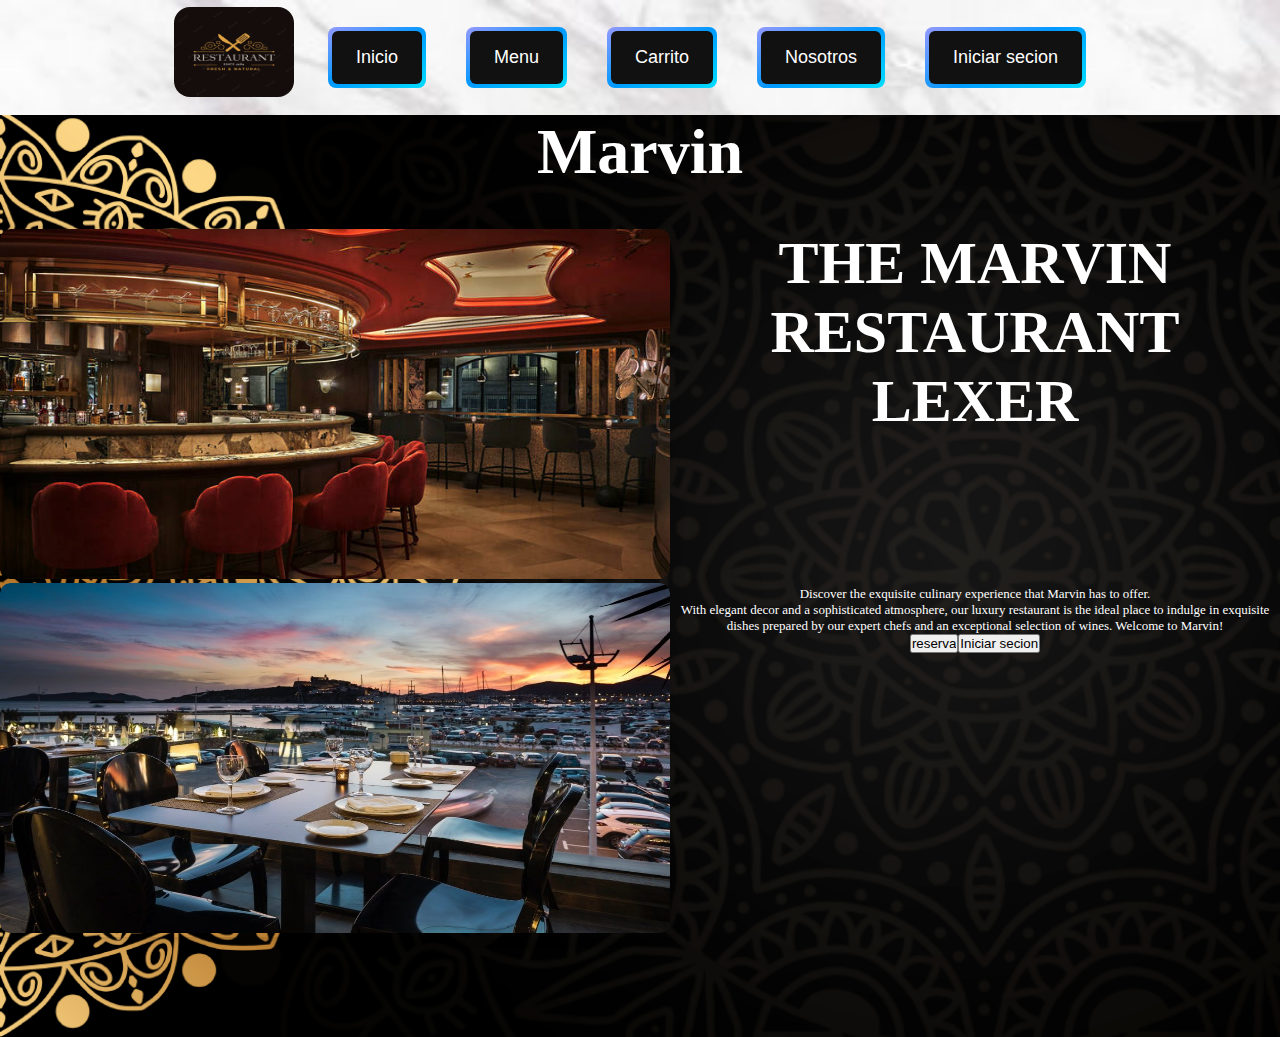
==== index.html @ d186274b "index falta los botones" ====
<!DOCTYPE html>
<html lang="en">
<head>
    <meta charset="UTF-8">
    <meta http-equiv="X-UA-Compatible" content="IE=edge">
    <meta name="viewport" content="width=device-width, initial-scale=1.0">
    <title>Inicio</title>
    <link href="https://cdn.jsdelivr.net/npm/bootstrap@5.3.0-alpha3/dist/css/bootstrap.min.css" rel="stylesheet" integrity="sha384-KK94CHFLLe+nY2dmCWGMq91rCGa5gtU4mk92HdvYe+M/SXH301p5ILy+dN9+nJOZ" crossorigin="anonymous">
<script src="https://cdn.jsdelivr.net/npm/bootstrap@5.3.0-alpha3/dist/js/bootstrap.bundle.min.js" integrity="sha384-ENjdO4Dr2bkBIFxQpeoTz1HIcje39Wm4jDKdf19U8gI4ddQ3GYNS7NTKfAdVQSZe" crossorigin="anonymous"></script>
    <link rel="stylesheet" href="css/style.css">
</head>
<body>
    <header>
        <nav class="header">
            <img class="logoo"  src="./img/logop.avif" alt="Logo">
            <ul>
                <li><a href=""><button><span>Inicio</span></button></a></li>
                <li><a href=""><button><span>Menu</span></button></a></li>
                <li><a href=""><button><span>Carrito</span></button></a></li>
                <li><a href=""><button><span>Nosotros</span></button></a></li>
                <li><a href=""><button><span>Iniciar secion</span></button></a></li>
            </ul>
        </nav>
    </header>
    <main>
        <div><h1>Marvin</h1></div>
        <div class="contenido_principal1">
                <div class="conte1">
                    <figure>
                        <img class="fotos" src="./img/por_dentro.jpg" alt="">
                        <!-- <img class="fotos" src="./img/porfuera.jpeg" alt=""> -->
                        <div class="capa">
                            <h3>Por Dentro</h3>
                            <p>El restaurante cuenta con un amplio comedor dentro, con la mejor de las comodidades para su gustos.</p>
                        </div>
                    </figure>
                    <figure>
                        <img class="fotos" src="./img/porfuera.jpeg" alt="">
                        <!-- <img class="fotos" src="./img/porfuera.jpeg" alt=""> -->
                        <div class="capa">
                            <h3>Por Fuera</h3>
                            <p>El restaurante esta capacitado con rapida y de las mejores atenciones, tambien la parde de afuera cuenta con hermosas visatas al mar.</p>
                        </div>
                    </figure>
                </div>
            <div class="conte_titulo">
                <div class="titu2"><h2>THE MARVIN RESTAURANT LEXER</h2></div>
                <div>
                    <p>
                        Discover the exquisite culinary experience that Marvin has to offer. 
                    </p> 
                    <p>
                        With elegant decor and a sophisticated atmosphere, our luxury restaurant is the ideal place to indulge in exquisite dishes prepared by our expert chefs and an exceptional selection of wines. 
                        Welcome to Marvin! 
                    </p>
                </div>
                <div class="reserva">
                    <div>
                        <input type="button" value="reserva">
                    </div>
                    <div>
                        <input type="button" value="Iniciar secion">
                    </div>
                </div>
            </div>
        </div>
    </main>
</body>
</html>
---- css/style.css ----
@charset "UTF-8";
* {
  padding: 0;
  margin: 0;
  box-sizing: border-box;
}

body {
  background-color: #b99d9d;
  color: #ffffff;
  background-image: url(../img/marmolDEF.jpg);
  background-repeat: no-repeat;
  background-size: cover;
}

h1 {
  font-size: 4rem;
}

main {
  background-image: url(../img/—Pngtree—black\ gold\ mandala\ print\ background_1322528.png);
  background-size: cover;
}

.header {
  display: flex;
  flex-wrap: wrap;
  justify-content: center;
}
.header .logoo {
  margin: 7px;
  width: 120px;
  height: 90px;
  border-radius: 16px;
}

ul {
  margin: 7px;
  display: flex;
  flex-wrap: wrap;
  justify-content: space-around;
  align-items: center;
  list-style-type: none;
}
ul li {
  padding: 20px;
}
ul li a {
  text-decoration: none;
  color: #fff;
}
ul li a:hover {
  color: rgb(5, 13, 244);
}

button {
  border: 0;
  background-image: linear-gradient(150deg, #9599ff, #09f, #00DDFF);
  border-radius: 8px;
  color: #fff;
  display: flex;
  font-size: 18px;
  padding: 4px;
  cursor: pointer;
  transition: 0.3s;
}
button span {
  background-color: #111;
  padding: 16px 24px;
  border-radius: 6px;
  transition: 0.3s;
}
button span:hover {
  background: none;
}
button:active {
  transform: scale(0.9);
}

h1 {
  text-align: center;
}

.contenido_principal1 {
  display: flex;
  justify-content: center;
  justify-content: space-around;
}
.contenido_principal1 .conte1 {
  display: flex;
  flex-direction: column;
  margin-top: 40px;
  align-items: center;
  box-shadow: 0px 1px 10px rgba(0, 0, 0, 0.2);
  transition: all 400ms ease;
  margin-bottom: 100px;
}
.contenido_principal1 .conte1 figure {
  position: relative;
  overflow: hidden;
  cursor: pointer;
  border-radius: 10px;
}
.contenido_principal1 .conte1 figure img {
  transition: all 500ms ease-out;
}
.contenido_principal1 .conte1 figure .capa {
  position: absolute;
  top: 0;
  width: 100%;
  height: 100%;
  background-color: rgba(14, 21, 22, 0.5);
  transition: all 500ms ease-out;
  opacity: 0;
  visibility: hidden;
  text-align: center;
}
.contenido_principal1 .conte1 figure .capa h3 {
  color: #fff;
  transition: all 500ms ease-out;
  margin-bottom: 120px;
  margin-top: 30px;
}
.contenido_principal1 .conte1 figure .capa p {
  color: #fff;
  font-size: 15px;
  line-height: 1.5;
  max-width: 220px;
  margin: auto;
}
.contenido_principal1 .conte1 figure:hover > .capa {
  opacity: 1;
  visibility: visible;
}
.contenido_principal1 .conte1 figure:hover > .capa h3 {
  margin-top: 70px;
  margin-bottom: 15px;
}
.contenido_principal1 .conte1 .fotos {
  width: 670px;
  height: 350px;
  border-radius: 10px;
}
.contenido_principal1 .conte_titulo {
  margin-top: 40px;
  text-align: center;
  font-size: 13px;
}
.contenido_principal1 .conte_titulo .titu2 {
  font-size: 2.5rem;
  margin-bottom: 150px;
}
.contenido_principal1 .reserva {
  display: flex;
  justify-content: center;
}

@media screen and (max-width: 750px) {
  ul {
    display: flex;
    flex-wrap: wrap;
  }
  ul li {
    padding: 5px;
  }
  button {
    border-radius: 4px;
    font-size: 6px;
    padding: 2px;
  }
  button span {
    padding: 5px 10px;
    border-radius: 3px;
  }
  .header {
    font-size: 75%;
  }
  .header .logoo {
    width: 50px;
    height: 30px;
  }
  h1 {
    font-size: 2rem;
  }
  .contenido_principal1 {
    display: flex;
    flex-direction: column;
  }
  .contenido_principal1 .conte1 {
    margin-bottom: 10px;
  }
  .contenido_principal1 .conte1 .fotos {
    width: 325px;
    height: 200px;
  }
  .contenido_principal1 .conte_titulo {
    display: flex;
    flex-direction: column;
    font-size: 70%;
    justify-content: none;
  }
  .contenido_principal1 .conte_titulo .titu2 {
    margin-top: 50px;
    text-align: center;
    font-size: 0.7rem;
    margin-bottom: 20px;
  }
  main {
    background-image: url(../img/pared_vuelta.png);
    background-size: cover;
  }
}/*# sourceMappingURL=style.css.map */
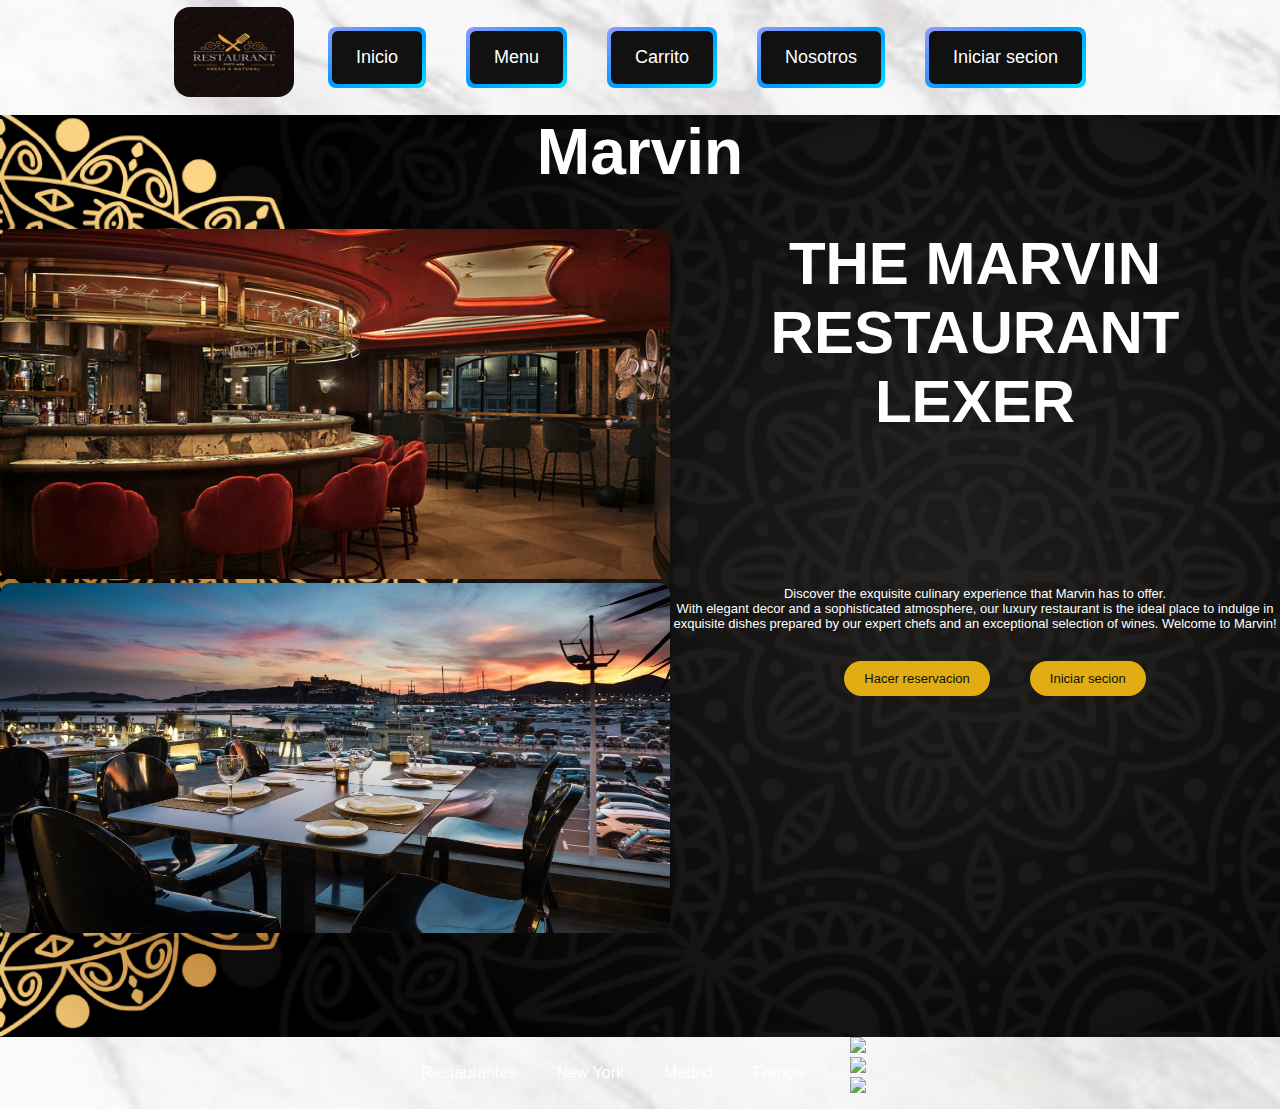
==== commit 178da2fc: "creando el footer" ====
--- a/index.html
+++ b/index.html
@@ -30,7 +30,7 @@
                         <img class="fotos" src="./img/por_dentro.jpg" alt="">
                         <!-- <img class="fotos" src="./img/porfuera.jpeg" alt=""> -->
                         <div class="capa">
-                            <h3>Por Dentro</h3>
+                            <h2 class="h2">Por Dentro</h2>
                             <p>El restaurante cuenta con un amplio comedor dentro, con la mejor de las comodidades para su gustos.</p>
                         </div>
                     </figure>
@@ -38,7 +38,7 @@
                         <img class="fotos" src="./img/porfuera.jpeg" alt="">
                         <!-- <img class="fotos" src="./img/porfuera.jpeg" alt=""> -->
                         <div class="capa">
-                            <h3>Por Fuera</h3>
+                            <h2 class="h2">Por Fuera</h2>
                             <p>El restaurante esta capacitado con rapida y de las mejores atenciones, tambien la parde de afuera cuenta con hermosas visatas al mar.</p>
                         </div>
                     </figure>
@@ -54,16 +54,35 @@
                         Welcome to Marvin! 
                     </p>
                 </div>
-                <div class="reserva">
+                <div class="boton-1">
                     <div>
-                        <input type="button" value="reserva">
+                        <a href="" class="carac-bt">Hacer reservacion</a>
                     </div>
                     <div>
-                        <input type="button" value="Iniciar secion">
+                        <a href="" class="carac-bt">Iniciar secion</a>
                     </div>
                 </div>
             </div>
         </div>
     </main>
+    <footer>
+        <div>
+            <nav>
+                <ul>
+                    <li>Restaurantes</li>
+                    <li>New York</li>
+                    <li>Madrid</li>
+                    <li>France</li>
+                </ul>
+            </nav>
+            
+        </div>
+        <div>
+            <div class="icono1"><img src="https://img.icons8.com/ios-filled/50/null/gmail.png"/></div>
+            <div class="icono2"><img src="https://img.icons8.com/material/48/null/facebook--v1.png"/></div>
+            <div class="icono3"><img src="https://img.icons8.com/material/50/null/instagram-new--v1.png"/></div>
+        </div>
+        
+    </footer>
 </body>
 </html>--- a/css/style.css
+++ b/css/style.css
@@ -1,8 +1,8 @@
-@charset "UTF-8";
 * {
   padding: 0;
   margin: 0;
   box-sizing: border-box;
+  font-family: Arial, Helvetica, sans-serif;
 }
 
 body {
@@ -18,7 +18,7 @@
 }
 
 main {
-  background-image: url(../img/—Pngtree—black\ gold\ mandala\ print\ background_1322528.png);
+  background-image: url(../img/hori.png);
   background-size: cover;
 }
 
@@ -115,7 +115,7 @@
   visibility: hidden;
   text-align: center;
 }
-.contenido_principal1 .conte1 figure .capa h3 {
+.contenido_principal1 .conte1 figure .capa .h2 {
   color: #fff;
   transition: all 500ms ease-out;
   margin-bottom: 120px;
@@ -153,6 +153,55 @@
 .contenido_principal1 .reserva {
   display: flex;
   justify-content: center;
+}
+
+.boton-1 {
+  display: flex;
+  margin-top: 40px;
+  justify-content: center;
+}
+.boton-1 .carac-bt {
+  margin-left: 40px;
+  text-decoration: none;
+  background-color: #e1ad12;
+  color: rgb(15, 15, 15);
+  padding: 10px 20px;
+  border-radius: 20px;
+  transition: all 0.3s ease;
+}
+.boton-1 .carac-bt:hover {
+  background-color: #ffc000;
+  color: black;
+  box-shadow: 0 0 5px #ffc000, 0 0 5px #ffc000, 0 0 5px #ffc000, 0 0 5px #ffc000;
+}
+
+footer {
+  display: flex;
+  justify-content: center;
+}
+footer .icono1 {
+  margin-left: 20px;
+  margin-right: 20px;
+}
+footer .icono1:hover {
+  padding-left: 1rem;
+  padding-right: 1rem;
+}
+footer .icono2 {
+  margin-left: 20px;
+  margin-right: 20px;
+}
+footer .icono2:hover {
+  padding-left: 1rem;
+  padding-right: 1rem;
+}
+footer .icono3 {
+  margin-left: 20px;
+  margin-right: 20px;
+}
+footer .icono3:hover {
+  padding-left: 1rem;
+  padding-right: 1rem;
 }
 
 @media screen and (max-width: 750px) {
@@ -198,9 +247,10 @@
     flex-direction: column;
     font-size: 70%;
     justify-content: none;
+    background: linear-gradient(rgba(0, 0, 0, 0.24), rgba(0, 0, 0, 0.63));
   }
   .contenido_principal1 .conte_titulo .titu2 {
-    margin-top: 50px;
+    margin-top: 20px;
     text-align: center;
     font-size: 0.7rem;
     margin-bottom: 20px;
@@ -209,4 +259,13 @@
     background-image: url(../img/pared_vuelta.png);
     background-size: cover;
   }
+  .boton-1 {
+    align-items: center;
+    margin-top: 15px;
+    margin-bottom: 10px;
+    justify-content: space-around;
+  }
+  .boton-1 .carac-bt {
+    margin-left: 0px;
+  }
 }/*# sourceMappingURL=style.css.map */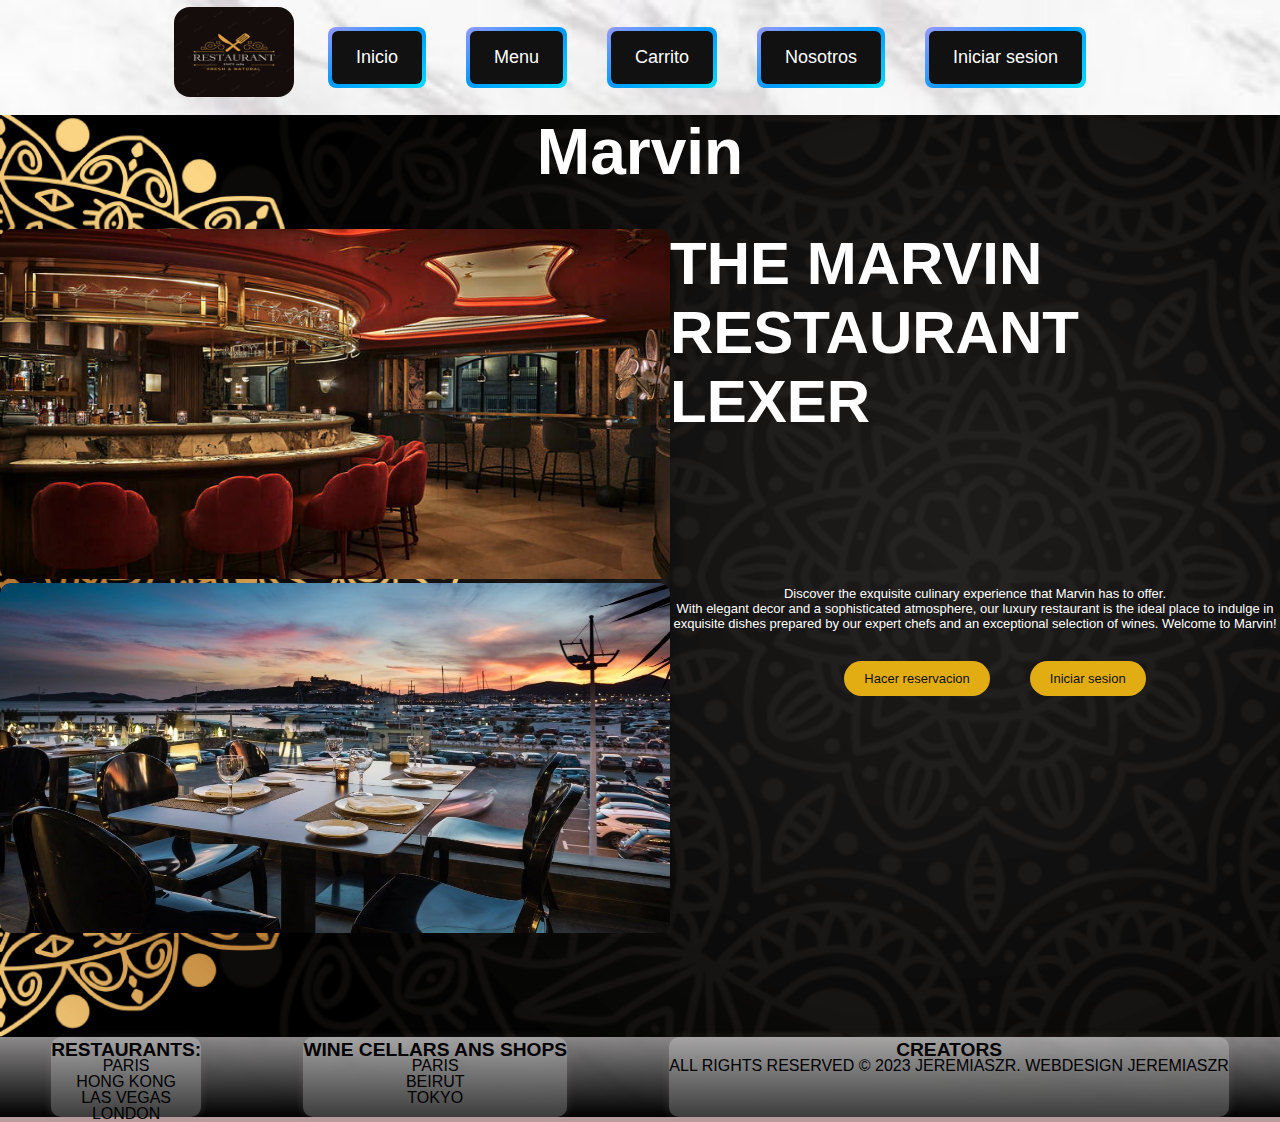
==== commit 226c2001: "creo el menu" ====
--- a/index.html
+++ b/index.html
@@ -14,11 +14,11 @@
         <nav class="header">
             <img class="logoo"  src="./img/logop.avif" alt="Logo">
             <ul>
-                <li><a href=""><button><span>Inicio</span></button></a></li>
-                <li><a href=""><button><span>Menu</span></button></a></li>
+                <li><a href="#"><button><span>Inicio</span></button></a></li>
+                <li><a href="pages/menu.html"><button><span>Menu</span></button></a></li>
                 <li><a href=""><button><span>Carrito</span></button></a></li>
                 <li><a href=""><button><span>Nosotros</span></button></a></li>
-                <li><a href=""><button><span>Iniciar secion</span></button></a></li>
+                <li><a href=""><button><span>Iniciar sesion</span></button></a></li>
             </ul>
         </nav>
     </header>
@@ -59,7 +59,7 @@
                         <a href="" class="carac-bt">Hacer reservacion</a>
                     </div>
                     <div>
-                        <a href="" class="carac-bt">Iniciar secion</a>
+                        <a href="" class="carac-bt">Iniciar sesion</a>
                     </div>
                 </div>
             </div>
@@ -67,22 +67,24 @@
     </main>
     <footer>
         <div>
-            <nav>
-                <ul>
-                    <li>Restaurantes</li>
-                    <li>New York</li>
-                    <li>Madrid</li>
-                    <li>France</li>
-                </ul>
-            </nav>
+            <p class="RESTAURANTS"><strong>RESTAURANTS:</strong> </p>
+            <p>PARIS</p>
+            <P>HONG KONG</P>
+            <P>LAS VEGAS</P>
+            <P>LONDON</P>
+        </div>
+        <div>
+                <p class="RESTAURANTS"><strong>WINE CELLARS ANS SHOPS</strong> </p>
+                <p>PARIS</p>
+                <P>BEIRUT</P>
+                <P>TOKYO</P>
+
             
         </div>
         <div>
-            <div class="icono1"><img src="https://img.icons8.com/ios-filled/50/null/gmail.png"/></div>
-            <div class="icono2"><img src="https://img.icons8.com/material/48/null/facebook--v1.png"/></div>
-            <div class="icono3"><img src="https://img.icons8.com/material/50/null/instagram-new--v1.png"/></div>
+            <p class="RESTAURANTS"><strong> CREATORS</strong></p>
+            <p>ALL RIGHTS RESERVED © 2023 JEREMIASZR. WEBDESIGN JEREMIASZR</p>
         </div>
-        
     </footer>
 </body>
 </html>--- a/css/style.css
+++ b/css/style.css
@@ -143,8 +143,10 @@
 }
 .contenido_principal1 .conte_titulo {
   margin-top: 40px;
-  text-align: center;
   font-size: 13px;
+}
+.contenido_principal1 .conte_titulo div p {
+  text-align: center;
 }
 .contenido_principal1 .conte_titulo .titu2 {
   font-size: 2.5rem;
@@ -177,31 +179,27 @@
 
 footer {
   display: flex;
-  justify-content: center;
-}
-footer .icono1 {
-  margin-left: 20px;
-  margin-right: 20px;
-}
-footer .icono1:hover {
-  padding-left: 1rem;
-  padding-right: 1rem;
-}
-footer .icono2 {
-  margin-left: 20px;
-  margin-right: 20px;
-}
-footer .icono2:hover {
-  padding-left: 1rem;
-  padding-right: 1rem;
-}
-footer .icono3 {
-  margin-left: 20px;
-  margin-right: 20px;
-}
-footer .icono3:hover {
-  padding-left: 1rem;
-  padding-right: 1rem;
+  justify-content: space-around;
+  background: linear-gradient(rgba(65, 62, 62, 0.596), black);
+}
+footer div {
+  color: black;
+  background: rgba(255, 255, 255, 0.2392156863);
+  border-radius: 10px;
+  box-shadow: 0px 1px 10px rgba(155, 143, 143, 0.2);
+  transition: all 400ms ease;
+}
+footer div p {
+  margin-top: 10px;
+  text-align: center;
+  line-height: 6px;
+}
+footer div .RESTAURANTS {
+  font-size: 1.2rem;
+}
+footer div:hover {
+  box-shadow: 5px 5px 20px rgba(247, 239, 239, 0.6);
+  transform: translatey(-5%);
 }
 
 @media screen and (max-width: 750px) {
@@ -268,4 +266,11 @@
   .boton-1 .carac-bt {
     margin-left: 0px;
   }
+  /*Footer*/
+  footer div P {
+    font-size: 10px;
+  }
+  footer div .RESTAURANTS {
+    font-size: 0.7rem;
+  }
 }/*# sourceMappingURL=style.css.map */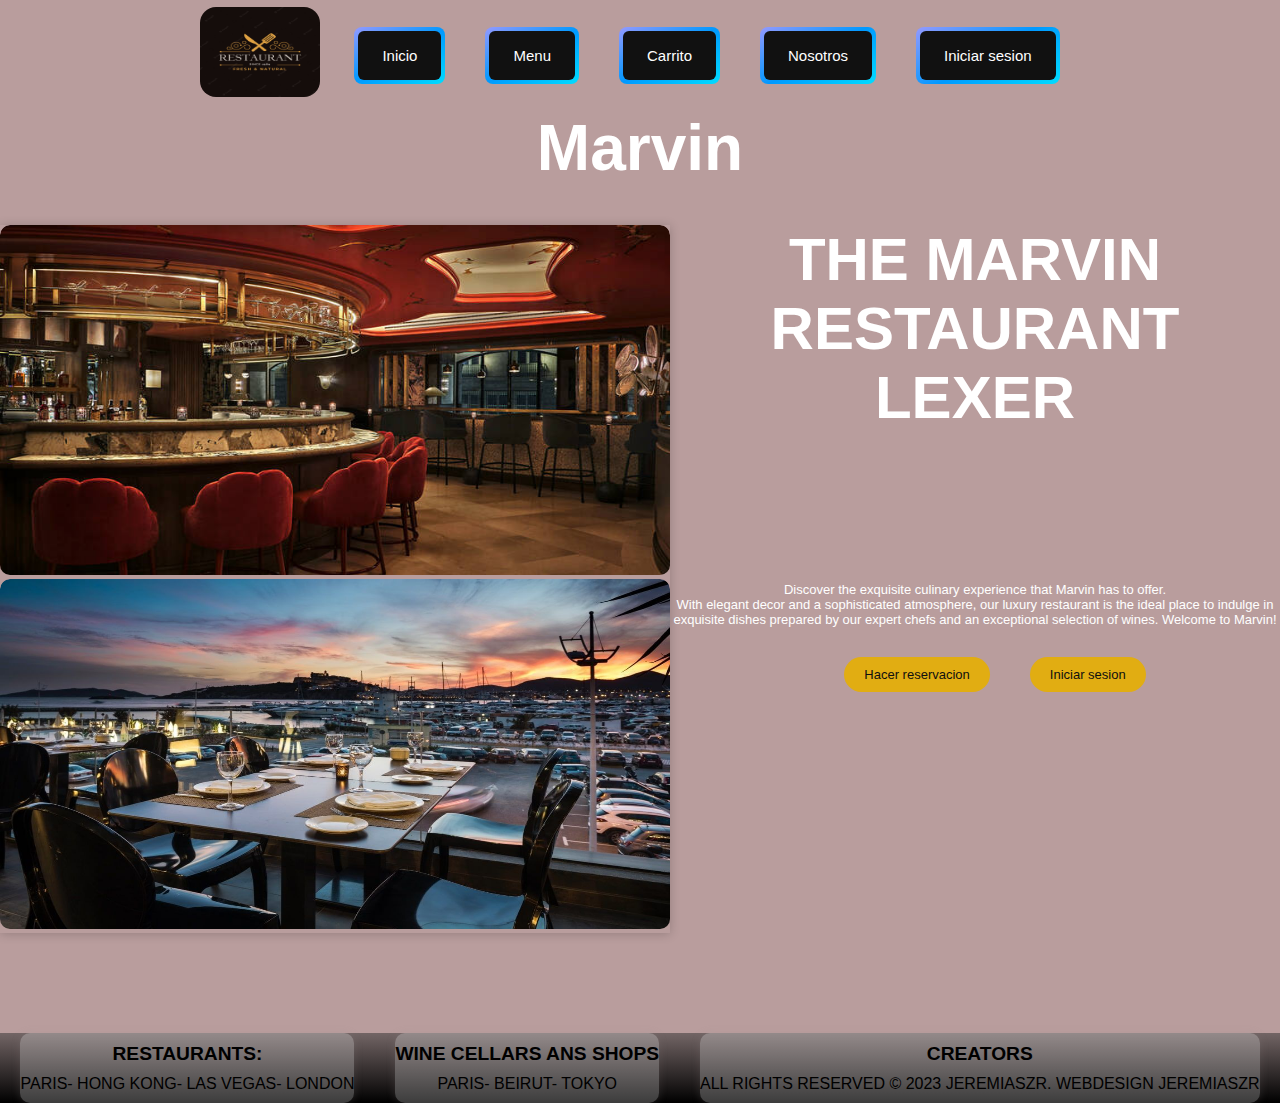
==== commit 0f4c4a82: "creo sub menu de los menus" ====
--- a/index.html
+++ b/index.html
@@ -14,15 +14,15 @@
         <nav class="header">
             <img class="logoo"  src="./img/logop.avif" alt="Logo">
             <ul>
-                <li><a href="#"><button><span>Inicio</span></button></a></li>
-                <li><a href="pages/menu.html"><button><span>Menu</span></button></a></li>
-                <li><a href=""><button><span>Carrito</span></button></a></li>
-                <li><a href=""><button><span>Nosotros</span></button></a></li>
-                <li><a href=""><button><span>Iniciar sesion</span></button></a></li>
+                <li><a href="#"><button class="button"><span>Inicio</span></button></a></li>
+                <li><a href="pages/menu.html"><button class="button"><span>Menu</span></button></a></li>
+                <li><a href=""><button class="button"><span>Carrito</span></button></a></li>
+                <li><a href=""><button class="button"><span>Nosotros</span></button></a></li>
+                <li><a href=""><button class="button"><span>Iniciar sesion</span></button></a></li>
             </ul>
         </nav>
     </header>
-    <main>
+    <main class="main">
         <div><h1>Marvin</h1></div>
         <div class="contenido_principal1">
                 <div class="conte1">
@@ -68,16 +68,16 @@
     <footer>
         <div>
             <p class="RESTAURANTS"><strong>RESTAURANTS:</strong> </p>
-            <p>PARIS</p>
-            <P>HONG KONG</P>
-            <P>LAS VEGAS</P>
-            <P>LONDON</P>
+            <p>PARIS- HONG KONG- LAS VEGAS- LONDON</p>
+            <P></P>
+            <P></P>
+            <P></P>
         </div>
         <div>
                 <p class="RESTAURANTS"><strong>WINE CELLARS ANS SHOPS</strong> </p>
-                <p>PARIS</p>
-                <P>BEIRUT</P>
-                <P>TOKYO</P>
+                <p>PARIS- BEIRUT- TOKYO</p>
+                <P></P>
+                <P></P>
 
             
         </div>
--- a/css/style.css
+++ b/css/style.css
@@ -8,18 +8,13 @@
 body {
   background-color: #b99d9d;
   color: #ffffff;
-  background-image: url(../img/marmolDEF.jpg);
+  background-image: url(../img/pexels-valeria-boltneva-1484516\ \(1\).jpg);
   background-repeat: no-repeat;
   background-size: cover;
 }
 
 h1 {
   font-size: 4rem;
-}
-
-main {
-  background-image: url(../img/hori.png);
-  background-size: cover;
 }
 
 .header {
@@ -33,6 +28,48 @@
   height: 90px;
   border-radius: 16px;
 }
+.header ul {
+  margin: 7px;
+  display: flex;
+  flex-wrap: wrap;
+  justify-content: space-around;
+  align-items: center;
+  list-style-type: none;
+}
+.header ul li {
+  padding: 20px;
+}
+.header ul li a {
+  text-decoration: none;
+  color: #fff;
+}
+.header ul li a:hover {
+  color: rgb(5, 13, 244);
+}
+.header button {
+  border: 0;
+  background-image: linear-gradient(150deg, #9599ff, #09f, #00DDFF);
+  border-radius: 8px;
+  color: #fff;
+  display: flex;
+  font-size: 18px;
+  padding: 4px;
+  cursor: pointer;
+  transition: 0.3s;
+}
+.header button span {
+  font-size: 15px;
+  background-color: #111;
+  padding: 16px 24px;
+  border-radius: 6px;
+  transition: 0.3s;
+}
+.header button span:hover {
+  background: none;
+}
+.header button:active {
+  transform: scale(0.9);
+}
 
 ul {
   margin: 7px;
@@ -65,6 +102,7 @@
   transition: 0.3s;
 }
 button span {
+  font-size: 15px;
   background-color: #111;
   padding: 16px 24px;
   border-radius: 6px;
@@ -151,10 +189,79 @@
 .contenido_principal1 .conte_titulo .titu2 {
   font-size: 2.5rem;
   margin-bottom: 150px;
+  text-align: center;
 }
 .contenido_principal1 .reserva {
   display: flex;
   justify-content: center;
+}
+
+.margin {
+  margin-top: 40px;
+}
+.margin .modoft {
+  display: flex;
+  align-items: center;
+}
+.margin .modoft img {
+  border-radius: 14px;
+}
+.margin .titulos {
+  color: #fff;
+}
+.margin .modo {
+  margin: 10px;
+  display: flex;
+  justify-content: space-around;
+  background-color: #fff;
+  border-radius: 6px;
+  cursor: default;
+}
+.margin .modo .menumodo {
+  line-height: 20px;
+}
+.margin .bajo {
+  margin-bottom: 50px;
+}
+
+.titulos {
+  color: rgb(255, 255, 255);
+}
+.titulos:hover {
+  transform: skew(5deg, 5deg);
+}
+
+.modoft1 {
+  margin-top: 0;
+}
+
+.modo {
+  margin: 30px;
+  display: flex;
+  justify-content: space-around;
+  background-color: #fff;
+  border-radius: 6px;
+  cursor: default;
+  color: black;
+}
+.modo .menumodo {
+  line-height: 20px;
+}
+.modo .menumodo .elemento {
+  transition: all 400ms ease;
+}
+.modo .menumodo .elemento:hover {
+  transform: translatey(5%);
+  background-color: rgba(80, 99, 185, 0.7450980392);
+  border: 8px;
+}
+
+.flex {
+  display: flex;
+  justify-content: space-around;
+}
+.flex .flex2 {
+  display: flex;
 }
 
 .boton-1 {
@@ -180,7 +287,7 @@
 footer {
   display: flex;
   justify-content: space-around;
-  background: linear-gradient(rgba(65, 62, 62, 0.596), black);
+  background: linear-gradient(rgba(65, 62, 62, 0.589), black);
 }
 footer div {
   color: black;
@@ -192,7 +299,6 @@
 footer div p {
   margin-top: 10px;
   text-align: center;
-  line-height: 6px;
 }
 footer div .RESTAURANTS {
   font-size: 1.2rem;
@@ -203,6 +309,16 @@
 }
 
 @media screen and (max-width: 750px) {
+  body {
+    width: 100%;
+  }
+  .main {
+    background-image: url(../img/pared_vuelta.png);
+    background-size: cover;
+  }
+  .main2 {
+    background-image: url(../img/pared.webp);
+  }
   ul {
     display: flex;
     flex-wrap: wrap;
@@ -253,10 +369,6 @@
     font-size: 0.7rem;
     margin-bottom: 20px;
   }
-  main {
-    background-image: url(../img/pared_vuelta.png);
-    background-size: cover;
-  }
   .boton-1 {
     align-items: center;
     margin-top: 15px;
@@ -269,8 +381,16 @@
   /*Footer*/
   footer div P {
     font-size: 10px;
+    line-height: 10px;
   }
   footer div .RESTAURANTS {
     font-size: 0.7rem;
   }
+  /*MENU*/
+  h2 {
+    text-align: center;
+  }
+  .modoft img {
+    padding-left: 60px;
+  }
 }/*# sourceMappingURL=style.css.map */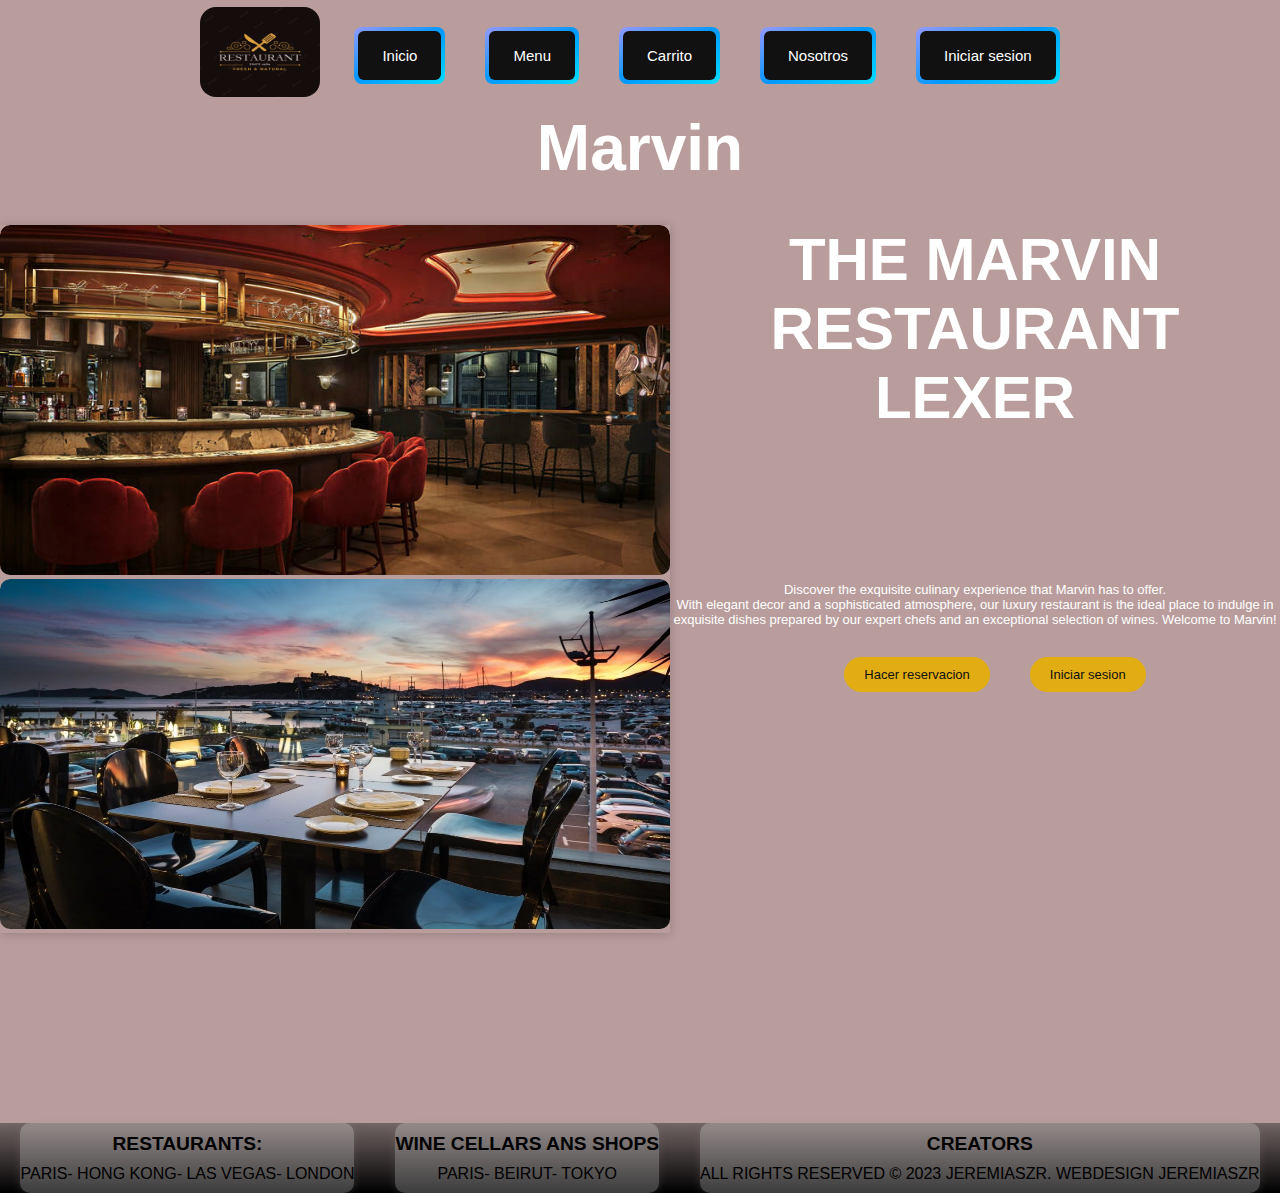
==== commit 98cb0c60: "nosotros" ====
--- a/index.html
+++ b/index.html
@@ -16,9 +16,9 @@
             <ul>
                 <li><a href="#"><button class="button"><span>Inicio</span></button></a></li>
                 <li><a href="pages/menu.html"><button class="button"><span>Menu</span></button></a></li>
-                <li><a href=""><button class="button"><span>Carrito</span></button></a></li>
-                <li><a href=""><button class="button"><span>Nosotros</span></button></a></li>
-                <li><a href=""><button class="button"><span>Iniciar sesion</span></button></a></li>
+                <li><a href="pages/carrito.html"><button class="button"><span>Carrito</span></button></a></li>
+                <li><a href="pages/nosotros.html"><button class="button"><span>Nosotros</span></button></a></li>
+                <li><a href="pages/iniciar_sesion.html"><button class="button"><span>Iniciar sesion</span></button></a></li>
             </ul>
         </nav>
     </header>
--- a/css/style.css
+++ b/css/style.css
@@ -7,6 +7,8 @@
 
 body {
   background-color: #b99d9d;
+  position: relative;
+  padding-bottom: 10rem;
   color: #ffffff;
   background-image: url(../img/pexels-valeria-boltneva-1484516\ \(1\).jpg);
   background-repeat: no-repeat;
@@ -264,6 +266,45 @@
   display: flex;
 }
 
+.nosotros {
+  width: 100%;
+  display: flex;
+  align-items: center;
+  justify-content: center;
+  font-family: sans-serif;
+}
+.nosotros .tarjetas {
+  display: flex;
+  max-width: 1100px;
+}
+.nosotros .tarjetas .card {
+  margin: 20px;
+  border-radius: 6px;
+  overflow: hidden;
+  background: #fff;
+  box-shadow: 0px 1px 10px rgba(0, 0, 0, 0.2);
+  transition: all 400ms ease;
+}
+.nosotros .tarjetas .card:hover {
+  box-shadow: 5px 5px 20px rgba(0, 0, 0, 0.6);
+  transform: translatey(-5%);
+}
+.nosotros .tarjetas .card .contenido1 {
+  display: flex;
+  flex-wrap: wrap;
+  padding: 15px;
+  text-align: center;
+}
+.nosotros .tarjetas .card .contenido1 p {
+  line-height: 2;
+  text-align: center;
+}
+
+h3 {
+  text-align: center;
+  margin-bottom: 15px;
+}
+
 .boton-1 {
   display: flex;
   margin-top: 40px;
@@ -286,6 +327,9 @@
 
 footer {
   display: flex;
+  position: absolute;
+  bottom: 0;
+  width: 100%;
   justify-content: space-around;
   background: linear-gradient(rgba(65, 62, 62, 0.589), black);
 }
@@ -317,7 +361,7 @@
     background-size: cover;
   }
   .main2 {
-    background-image: url(../img/pared.webp);
+    background-image: url(../img/media.jpg);
   }
   ul {
     display: flex;
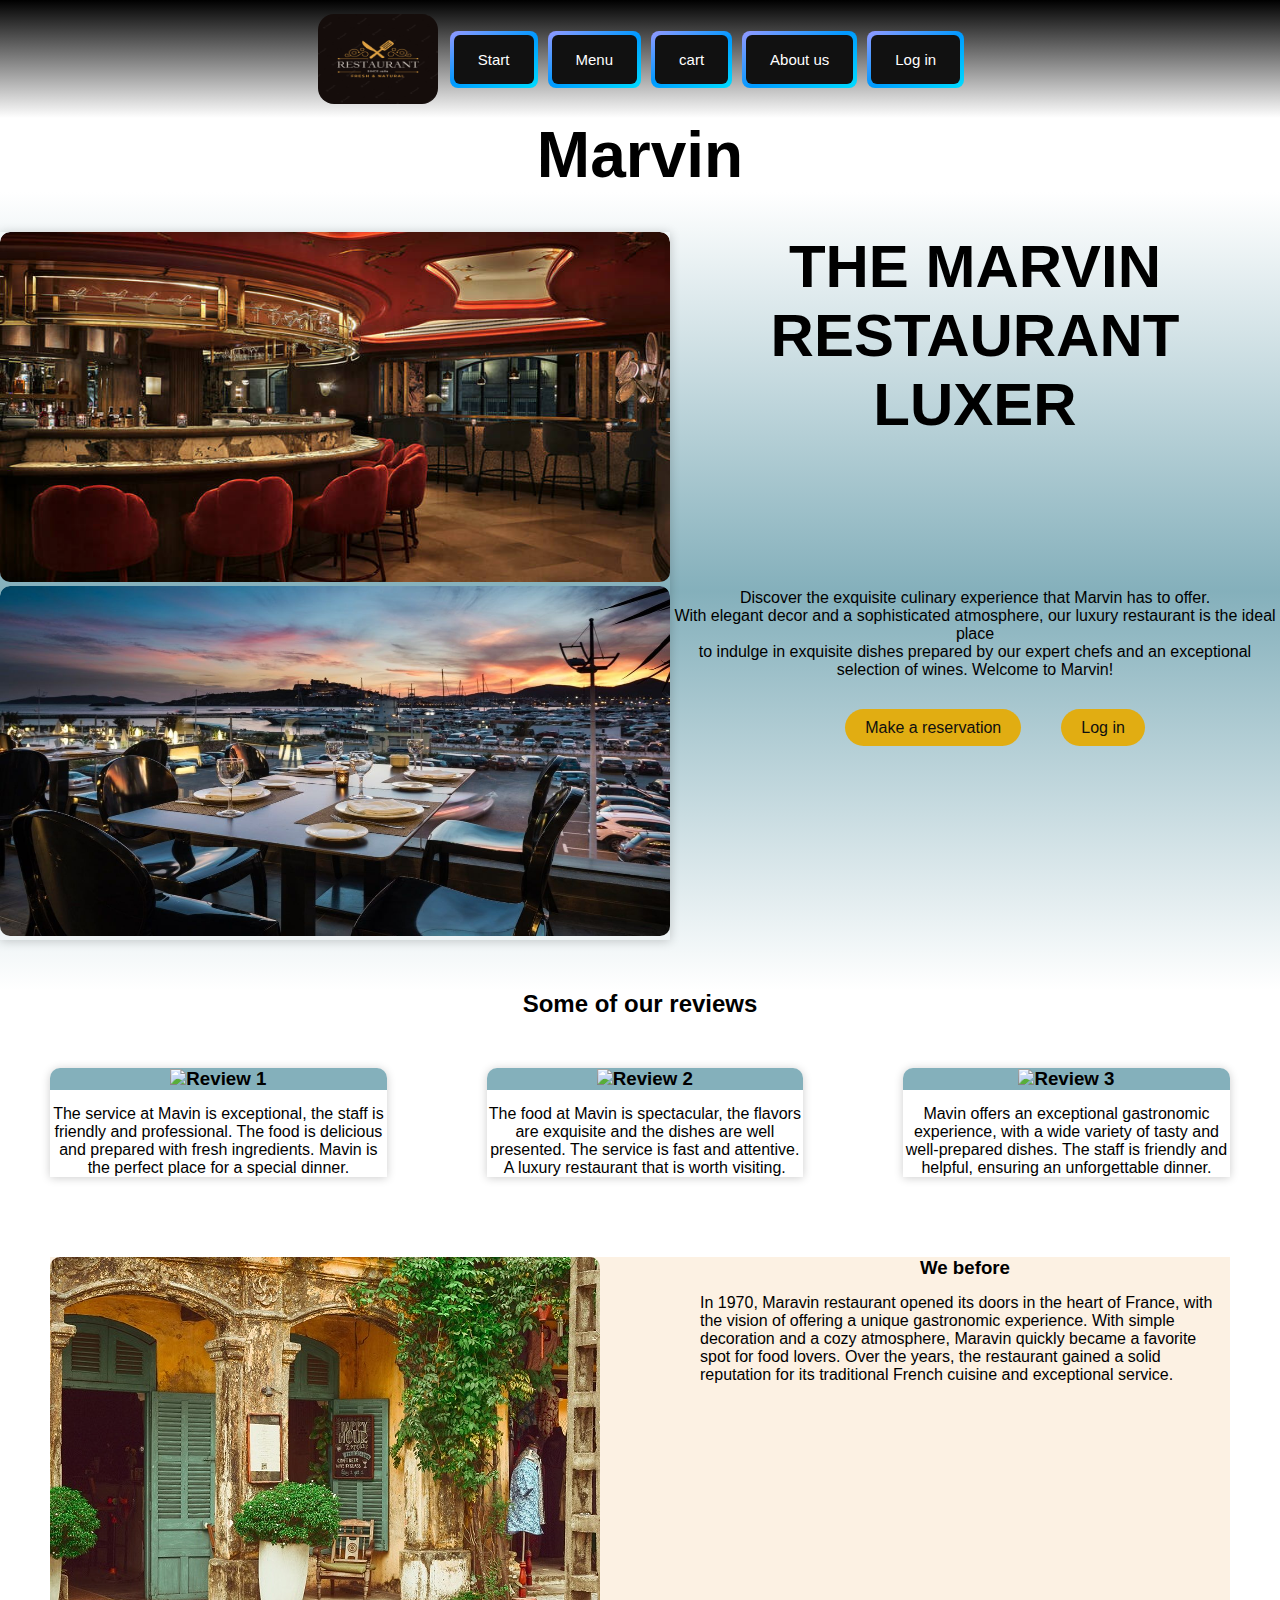
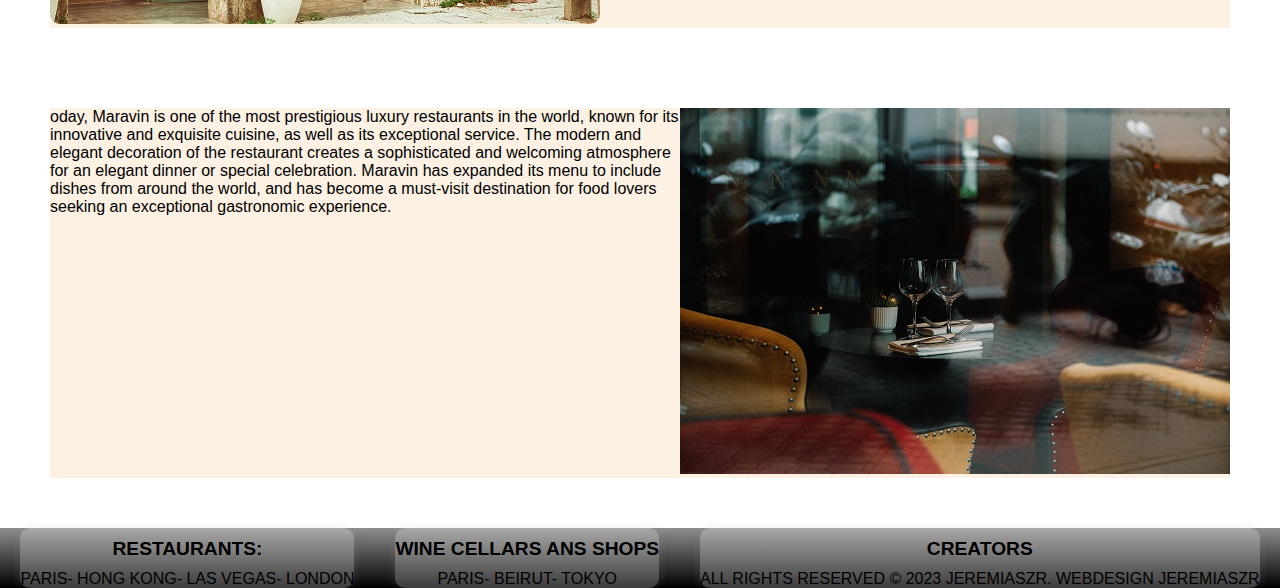
==== commit 745df65e: "ampliando index" ====
--- a/index.html
+++ b/index.html
@@ -4,82 +4,116 @@
     <meta charset="UTF-8">
     <meta http-equiv="X-UA-Compatible" content="IE=edge">
     <meta name="viewport" content="width=device-width, initial-scale=1.0">
-    <title>Inicio</title>
+    <title>Start</title>
     <link href="https://cdn.jsdelivr.net/npm/bootstrap@5.3.0-alpha3/dist/css/bootstrap.min.css" rel="stylesheet" integrity="sha384-KK94CHFLLe+nY2dmCWGMq91rCGa5gtU4mk92HdvYe+M/SXH301p5ILy+dN9+nJOZ" crossorigin="anonymous">
 <script src="https://cdn.jsdelivr.net/npm/bootstrap@5.3.0-alpha3/dist/js/bootstrap.bundle.min.js" integrity="sha384-ENjdO4Dr2bkBIFxQpeoTz1HIcje39Wm4jDKdf19U8gI4ddQ3GYNS7NTKfAdVQSZe" crossorigin="anonymous"></script>
     <link rel="stylesheet" href="css/style.css">
+    <meta name="description" content="Marvin is a website showcasing an exclusive luxury restaurant with beautiful views and ambiance. The page features stunning images of the place and provides detailed information on the menu, location, culinary team, and reservations. It includes a photo gallery, reviews from satisfied customers, and a contact form for questions or additional information. Marvin offers visitors a clear and detailed insight into what they can expect when visiting this exceptional restaurant.">
+    <meta name="keywords" content="restaurant, foot , eat, beautiful, luxury, dinner, lunch, luxury food, menu, Delivery ">
 </head>
 <body>
     <header>
         <nav class="header">
-            <img class="logoo"  src="./img/logop.avif" alt="Logo">
-            <ul>
-                <li><a href="#"><button class="button"><span>Inicio</span></button></a></li>
+            <ul><img class="logoo"  src="./img/logop.avif" alt="Logo">
+                <li><a href="#"><button class="button"><span>Start</span></button></a></li>
                 <li><a href="pages/menu.html"><button class="button"><span>Menu</span></button></a></li>
-                <li><a href="pages/carrito.html"><button class="button"><span>Carrito</span></button></a></li>
-                <li><a href="pages/nosotros.html"><button class="button"><span>Nosotros</span></button></a></li>
-                <li><a href="pages/iniciar_sesion.html"><button class="button"><span>Iniciar sesion</span></button></a></li>
+                <li><a href="pages/cart.html"><button class="button"><span>cart</span></button></a></li>
+                <li><a href="pages/About-us.html"><button class="button"><span>About us</span></button></a></li>
+                <li><a href="pages/log-in.html"><button class="button"><span>Log in</span></button></a></li>
             </ul>
         </nav>
     </header>
     <main class="main">
-        <div><h1>Marvin</h1></div>
+        <div><h1><strong> Marvin</strong></h1></div>
         <div class="contenido_principal1">
                 <div class="conte1">
                     <figure>
-                        <img class="fotos" src="./img/por_dentro.jpg" alt="">
+                        <img class="fotos" src="./img/por_dentro.jpg" alt="inside">
                         <!-- <img class="fotos" src="./img/porfuera.jpeg" alt=""> -->
                         <div class="capa">
-                            <h2 class="h2">Por Dentro</h2>
-                            <p>El restaurante cuenta con un amplio comedor dentro, con la mejor de las comodidades para su gustos.</p>
+                            <h2 class="h2">inside</h2>
+                            <p>The restaurant has a spacious indoor dining room, with the best of comforts for your taste.</p>
                         </div>
                     </figure>
                     <figure>
-                        <img class="fotos" src="./img/porfuera.jpeg" alt="">
+                        <img class="fotos" src="./img/porfuera.jpeg" alt="outside">
                         <!-- <img class="fotos" src="./img/porfuera.jpeg" alt=""> -->
                         <div class="capa">
-                            <h2 class="h2">Por Fuera</h2>
-                            <p>El restaurante esta capacitado con rapida y de las mejores atenciones, tambien la parde de afuera cuenta con hermosas visatas al mar.</p>
+                            <h2 class="h2">outside</h2>
+                            <p>The restaurant is equipped with fast and top-notch service, and the outside area also boasts beautiful views of the sea.</p>
                         </div>
                     </figure>
                 </div>
             <div class="conte_titulo">
-                <div class="titu2"><h2>THE MARVIN RESTAURANT LEXER</h2></div>
-                <div>
+                <div class="titu2"><h2><strong>THE MARVIN RESTAURANT LUXER</strong> </h2></div>
+                <div class="tamaño">
                     <p>
                         Discover the exquisite culinary experience that Marvin has to offer. 
                     </p> 
                     <p>
-                        With elegant decor and a sophisticated atmosphere, our luxury restaurant is the ideal place to indulge in exquisite dishes prepared by our expert chefs and an exceptional selection of wines. 
-                        Welcome to Marvin! 
+                        With elegant decor and a sophisticated atmosphere, our luxury restaurant is the ideal place 
                     </p>
+                    <p>to indulge in exquisite dishes prepared by our expert chefs and an exceptional selection of wines. 
+                        Welcome to Marvin! </p>
                 </div>
                 <div class="boton-1">
                     <div>
-                        <a href="" class="carac-bt">Hacer reservacion</a>
+                        <a href="" class="carac-bt">Make a reservation</a>
                     </div>
                     <div>
-                        <a href="" class="carac-bt">Iniciar sesion</a>
+                        <a href="" class="carac-bt">Log in</a>
                     </div>
                 </div>
             </div>
+        </div>
+        <h2><strong> Some of our reviews</strong></h2>
+        <div class="contenidosegundo">
+            <div>
+                <h3><img src="https://img.icons8.com/ios-filled/25/null/add-bookmark.png"/><strong>Review 1</strong>  </h3>
+                
+                <p>The service at Mavin is exceptional, the staff is friendly and professional. The food is delicious and prepared with fresh ingredients. Mavin is the perfect place for a special dinner.</p>
+            </div>
+            <div>
+                <h3><img src="https://img.icons8.com/ios-filled/25/null/add-bookmark.png"/><strong>Review 2</strong>  </h3>
+                <p>The food at Mavin is spectacular, the flavors are exquisite and the dishes are well presented. The service is fast and attentive. A luxury restaurant that is worth visiting.</p>
+            </div>
+            <div>
+                <h3><img src="https://img.icons8.com/ios-filled/25/null/add-bookmark.png"/><strong>Review 3</strong>  </h3>
+                <p>Mavin offers an exceptional gastronomic experience, with a wide variety of tasty and well-prepared dishes. The staff is friendly and helpful, ensuring an unforgettable dinner.</p>
+            </div>
+        </div>
+        <div class="antes">
+            <div>
+                <img class="antesft" src="./img/antes.jpg" alt="before">
+            </div>
+            <div>
+                <h3><strong>We before</strong></h3>
+                <p>
+                    In 1970, Maravin restaurant opened its doors in the heart of France, with the vision of offering a unique gastronomic experience. With simple decoration and a cozy atmosphere, Maravin quickly became a favorite spot for food lovers. Over the years, the restaurant gained a solid reputation for its traditional French cuisine and exceptional service.
+                </p>
+            </div>
+        </div>
+        <div class="ahora">
+            <div>
+                <p>
+                    oday, Maravin is one of the most prestigious luxury restaurants in the world, known for its innovative and exquisite cuisine, as well as its exceptional service. The modern and elegant decoration of the restaurant creates a sophisticated and welcoming atmosphere for an elegant dinner or special celebration. Maravin has expanded its menu to include dishes from around the world, and has become a must-visit destination for food lovers seeking an exceptional gastronomic experience.
+                </p>
+            </div>
+            <div>
+                <img class="despuesft" src="./img/despues.jpg" alt="after">
+            </div>
+            <div></div>
         </div>
     </main>
     <footer>
         <div>
             <p class="RESTAURANTS"><strong>RESTAURANTS:</strong> </p>
             <p>PARIS- HONG KONG- LAS VEGAS- LONDON</p>
-            <P></P>
-            <P></P>
-            <P></P>
         </div>
         <div>
                 <p class="RESTAURANTS"><strong>WINE CELLARS ANS SHOPS</strong> </p>
                 <p>PARIS- BEIRUT- TOKYO</p>
-                <P></P>
-                <P></P>
 
-            
         </div>
         <div>
             <p class="RESTAURANTS"><strong> CREATORS</strong></p>
--- a/css/style.css
+++ b/css/style.css
@@ -1,3 +1,4 @@
+@charset "UTF-8";
 * {
   padding: 0;
   margin: 0;
@@ -7,12 +8,8 @@
 
 body {
   background-color: #b99d9d;
-  position: relative;
-  padding-bottom: 10rem;
-  color: #ffffff;
-  background-image: url(../img/pexels-valeria-boltneva-1484516\ \(1\).jpg);
-  background-repeat: no-repeat;
-  background-size: cover;
+  color: black;
+  background-color: #ffffff;
 }
 
 h1 {
@@ -21,8 +18,10 @@
 
 .header {
   display: flex;
+  justify-content: center;
+  background: linear-gradient(black, rgb(255, 255, 255));
   flex-wrap: wrap;
-  justify-content: center;
+  /*color azul lindo 0A4D68*/
 }
 .header .logoo {
   margin: 7px;
@@ -33,13 +32,13 @@
 .header ul {
   margin: 7px;
   display: flex;
+  padding: 0;
   flex-wrap: wrap;
-  justify-content: space-around;
   align-items: center;
   list-style-type: none;
 }
 .header ul li {
-  padding: 20px;
+  padding: 5px;
 }
 .header ul li a {
   text-decoration: none;
@@ -82,7 +81,7 @@
   list-style-type: none;
 }
 ul li {
-  padding: 20px;
+  padding: 5px;
 }
 ul li a {
   text-decoration: none;
@@ -125,6 +124,7 @@
   display: flex;
   justify-content: center;
   justify-content: space-around;
+  background: linear-gradient(white, rgba(83, 144, 160, 0.712), white);
 }
 .contenido_principal1 .conte1 {
   display: flex;
@@ -133,7 +133,7 @@
   align-items: center;
   box-shadow: 0px 1px 10px rgba(0, 0, 0, 0.2);
   transition: all 400ms ease;
-  margin-bottom: 100px;
+  margin-bottom: 50px;
 }
 .contenido_principal1 .conte1 figure {
   position: relative;
@@ -158,8 +158,8 @@
 .contenido_principal1 .conte1 figure .capa .h2 {
   color: #fff;
   transition: all 500ms ease-out;
-  margin-bottom: 120px;
-  margin-top: 30px;
+  margin-bottom: 20px;
+  margin-top: 10px;
 }
 .contenido_principal1 .conte1 figure .capa p {
   color: #fff;
@@ -183,7 +183,6 @@
 }
 .contenido_principal1 .conte_titulo {
   margin-top: 40px;
-  font-size: 13px;
 }
 .contenido_principal1 .conte_titulo div p {
   text-align: center;
@@ -193,9 +192,118 @@
   margin-bottom: 150px;
   text-align: center;
 }
-.contenido_principal1 .reserva {
-  display: flex;
-  justify-content: center;
+
+h2 {
+  text-align: center;
+  margin-bottom: 50px;
+}
+
+.contenidosegundo {
+  display: flex;
+  justify-content: center;
+  color: black;
+}
+.contenidosegundo:nth-child(1) div {
+  text-align: center;
+  margin-right: 50px;
+  margin-left: 50px;
+  box-shadow: 0px 1px 10px rgba(0, 0, 0, 0.2);
+  border-top-right-radius: 10px;
+  border-top-left-radius: 10px;
+}
+.contenidosegundo:nth-child(1) div h3 {
+  background-color: rgba(83, 144, 160, 0.712);
+  border-top-right-radius: 10px;
+  border-top-left-radius: 10px;
+}
+
+.contenidosegundo {
+  display: flex;
+  justify-content: center;
+  color: black;
+}
+.contenidosegundo:nth-child(2) div {
+  text-align: center;
+  margin-right: 50px;
+  margin-left: 50px;
+  box-shadow: 0px 1px 10px rgba(0, 0, 0, 0.2);
+  border-top-right-radius: 10px;
+  border-top-left-radius: 10px;
+}
+.contenidosegundo:nth-child(2) div h3 {
+  background-color: rgba(83, 144, 160, 0.712);
+  border-top-right-radius: 10px;
+  border-top-left-radius: 10px;
+}
+
+.contenidosegundo {
+  display: flex;
+  justify-content: center;
+  color: black;
+}
+.contenidosegundo:nth-child(3) div {
+  text-align: center;
+  margin-right: 50px;
+  margin-left: 50px;
+  box-shadow: 0px 1px 10px rgba(0, 0, 0, 0.2);
+  border-top-right-radius: 10px;
+  border-top-left-radius: 10px;
+}
+.contenidosegundo:nth-child(3) div h3 {
+  background-color: rgba(83, 144, 160, 0.712);
+  border-top-right-radius: 10px;
+  border-top-left-radius: 10px;
+}
+
+.contenidosegundo {
+  display: flex;
+  justify-content: center;
+  color: black;
+}
+.contenidosegundo:nth-child(4) div {
+  text-align: center;
+  margin-right: 50px;
+  margin-left: 50px;
+  box-shadow: 0px 1px 10px rgba(0, 0, 0, 0.2);
+  border-top-right-radius: 10px;
+  border-top-left-radius: 10px;
+}
+.contenidosegundo:nth-child(4) div h3 {
+  background-color: rgba(83, 144, 160, 0.712);
+  border-top-right-radius: 10px;
+  border-top-left-radius: 10px;
+}
+
+.contenidosegundo {
+  display: flex;
+  justify-content: center;
+  color: black;
+}
+.contenidosegundo:nth-child(5) div {
+  text-align: center;
+  margin-right: 50px;
+  margin-left: 50px;
+  box-shadow: 0px 1px 10px rgba(0, 0, 0, 0.2);
+  border-top-right-radius: 10px;
+  border-top-left-radius: 10px;
+}
+.contenidosegundo:nth-child(5) div h3 {
+  background-color: rgba(83, 144, 160, 0.712);
+  border-top-right-radius: 10px;
+  border-top-left-radius: 10px;
+}
+
+.antes, .ahora {
+  display: flex;
+  flex-direction: row;
+  justify-content: center;
+  margin-top: 80px;
+  margin: 80px 50px 50px 50px;
+  background-color: rgba(250, 235, 215, 0.692);
+}
+.antes .antesft, .ahora .antesft {
+  margin-right: 100px;
+  border-radius: 10px;
 }
 
 .margin {
@@ -245,14 +353,59 @@
   border-radius: 6px;
   cursor: default;
   color: black;
+  /*boocle*/
 }
 .modo .menumodo {
   line-height: 20px;
 }
-.modo .menumodo .elemento {
-  transition: all 400ms ease;
-}
-.modo .menumodo .elemento:hover {
+.modo .menumodo:nth-child(1) p {
+  transition: all 400ms ease;
+}
+.modo .menumodo:nth-child(1) p:hover {
+  transform: translatey(5%);
+  background-color: rgba(80, 99, 185, 0.7450980392);
+  border: 8px;
+}
+.modo .menumodo {
+  line-height: 20px;
+}
+.modo .menumodo:nth-child(2) p {
+  transition: all 400ms ease;
+}
+.modo .menumodo:nth-child(2) p:hover {
+  transform: translatey(5%);
+  background-color: rgba(80, 99, 185, 0.7450980392);
+  border: 8px;
+}
+.modo .menumodo {
+  line-height: 20px;
+}
+.modo .menumodo:nth-child(3) p {
+  transition: all 400ms ease;
+}
+.modo .menumodo:nth-child(3) p:hover {
+  transform: translatey(5%);
+  background-color: rgba(80, 99, 185, 0.7450980392);
+  border: 8px;
+}
+.modo .menumodo {
+  line-height: 20px;
+}
+.modo .menumodo:nth-child(4) p {
+  transition: all 400ms ease;
+}
+.modo .menumodo:nth-child(4) p:hover {
+  transform: translatey(5%);
+  background-color: rgba(80, 99, 185, 0.7450980392);
+  border: 8px;
+}
+.modo .menumodo {
+  line-height: 20px;
+}
+.modo .menumodo:nth-child(5) p {
+  transition: all 400ms ease;
+}
+.modo .menumodo:nth-child(5) p:hover {
   transform: translatey(5%);
   background-color: rgba(80, 99, 185, 0.7450980392);
   border: 8px;
@@ -305,10 +458,95 @@
   margin-bottom: 15px;
 }
 
+.compra {
+  margin-top: 50px;
+  display: flex;
+  flex-direction: column;
+  align-items: center;
+  flex-wrap: wrap;
+}
+.compra .conteflex {
+  background-color: rgba(0, 0, 0, 0.781);
+  border-radius: 10px;
+  display: flex;
+  flex-direction: row;
+  align-items: center;
+  grid-column-gap: 50px;
+}
+.compra .conteflex .imgcomi {
+  width: 200px;
+  height: 170px;
+  border-radius: 10px;
+}
+.compra .conteflex .caracproducto {
+  display: flex;
+  flex-direction: column;
+}
+
+.ini {
+  margin: 0;
+  padding: 0;
+  box-sizing: border-box;
+  font-family: Arial, Helvetica, sans-serif;
+}
+.ini .form {
+  width: 400px;
+  height: 340px;
+  background-color: #4e4d4d;
+  margin: auto;
+  margin-top: 80px;
+  margin-bottom: 300px;
+  box-shadow: 7px 13px 37px #000;
+  padding: 20px 30px;
+  border-top: 4px solid #017bab;
+  color: white;
+}
+.ini .form a {
+  color: white;
+  text-decoration: none;
+  font-family: Arial, Helvetica, sans-serif;
+  font-size: 14px;
+}
+.ini .form a:hover {
+  text-decoration: underline;
+}
+.ini .form p {
+  height: 40px;
+  text-align: center;
+  border-bottom: 1px solid;
+}
+.ini .form .h1 {
+  margin: 0;
+  text-align: center;
+  height: 40px;
+  margin-bottom: 30px;
+  border-bottom: 1px solid;
+  font-size: 20px;
+}
+.ini .form .control {
+  width: 100%;
+  border: 1px solid #017bab;
+  margin-bottom: 15px;
+  padding: 11px 10px;
+  background: #252323;
+  font-size: 14px;
+  font-weight: bold;
+  border-radius: 6px;
+}
+.ini .form .button {
+  width: 100%;
+  height: 40px;
+  background: #017bab;
+  border: none;
+  color: white;
+  border-radius: 6px;
+  margin-bottom: 16px;
+}
+
 .boton-1 {
   display: flex;
+  justify-content: center;
   margin-top: 40px;
-  justify-content: center;
 }
 .boton-1 .carac-bt {
   margin-left: 40px;
@@ -327,9 +565,6 @@
 
 footer {
   display: flex;
-  position: absolute;
-  bottom: 0;
-  width: 100%;
   justify-content: space-around;
   background: linear-gradient(rgba(65, 62, 62, 0.589), black);
 }
@@ -352,6 +587,7 @@
   transform: translatey(-5%);
 }
 
+/*footer paginas chicas*/
 @media screen and (max-width: 750px) {
   body {
     width: 100%;
@@ -362,6 +598,7 @@
   }
   .main2 {
     background-image: url(../img/media.jpg);
+    background-size: cover;
   }
   ul {
     display: flex;
@@ -383,8 +620,8 @@
     font-size: 75%;
   }
   .header .logoo {
-    width: 50px;
-    height: 30px;
+    width: 100px;
+    height: 80px;
   }
   h1 {
     font-size: 2rem;
@@ -403,7 +640,6 @@
   .contenido_principal1 .conte_titulo {
     display: flex;
     flex-direction: column;
-    font-size: 70%;
     justify-content: none;
     background: linear-gradient(rgba(0, 0, 0, 0.24), rgba(0, 0, 0, 0.63));
   }
@@ -413,6 +649,9 @@
     font-size: 0.7rem;
     margin-bottom: 20px;
   }
+  .contenido_principal1 .conte_titulo .titu2 .tamaño p {
+    font-size: 10px;
+  }
   .boton-1 {
     align-items: center;
     margin-top: 15px;
@@ -437,4 +676,17 @@
   .modoft img {
     padding-left: 60px;
   }
+  /*carrito*/
+  .compra {
+    margin-top: 0px;
+    flex-direction: column;
+  }
+  .compra .conteflex {
+    border: 1px solid;
+  }
+  .compra .conteflex .imgcomi {
+    width: 150px;
+    height: 100px;
+    border-radius: 10px;
+  }
 }/*# sourceMappingURL=style.css.map */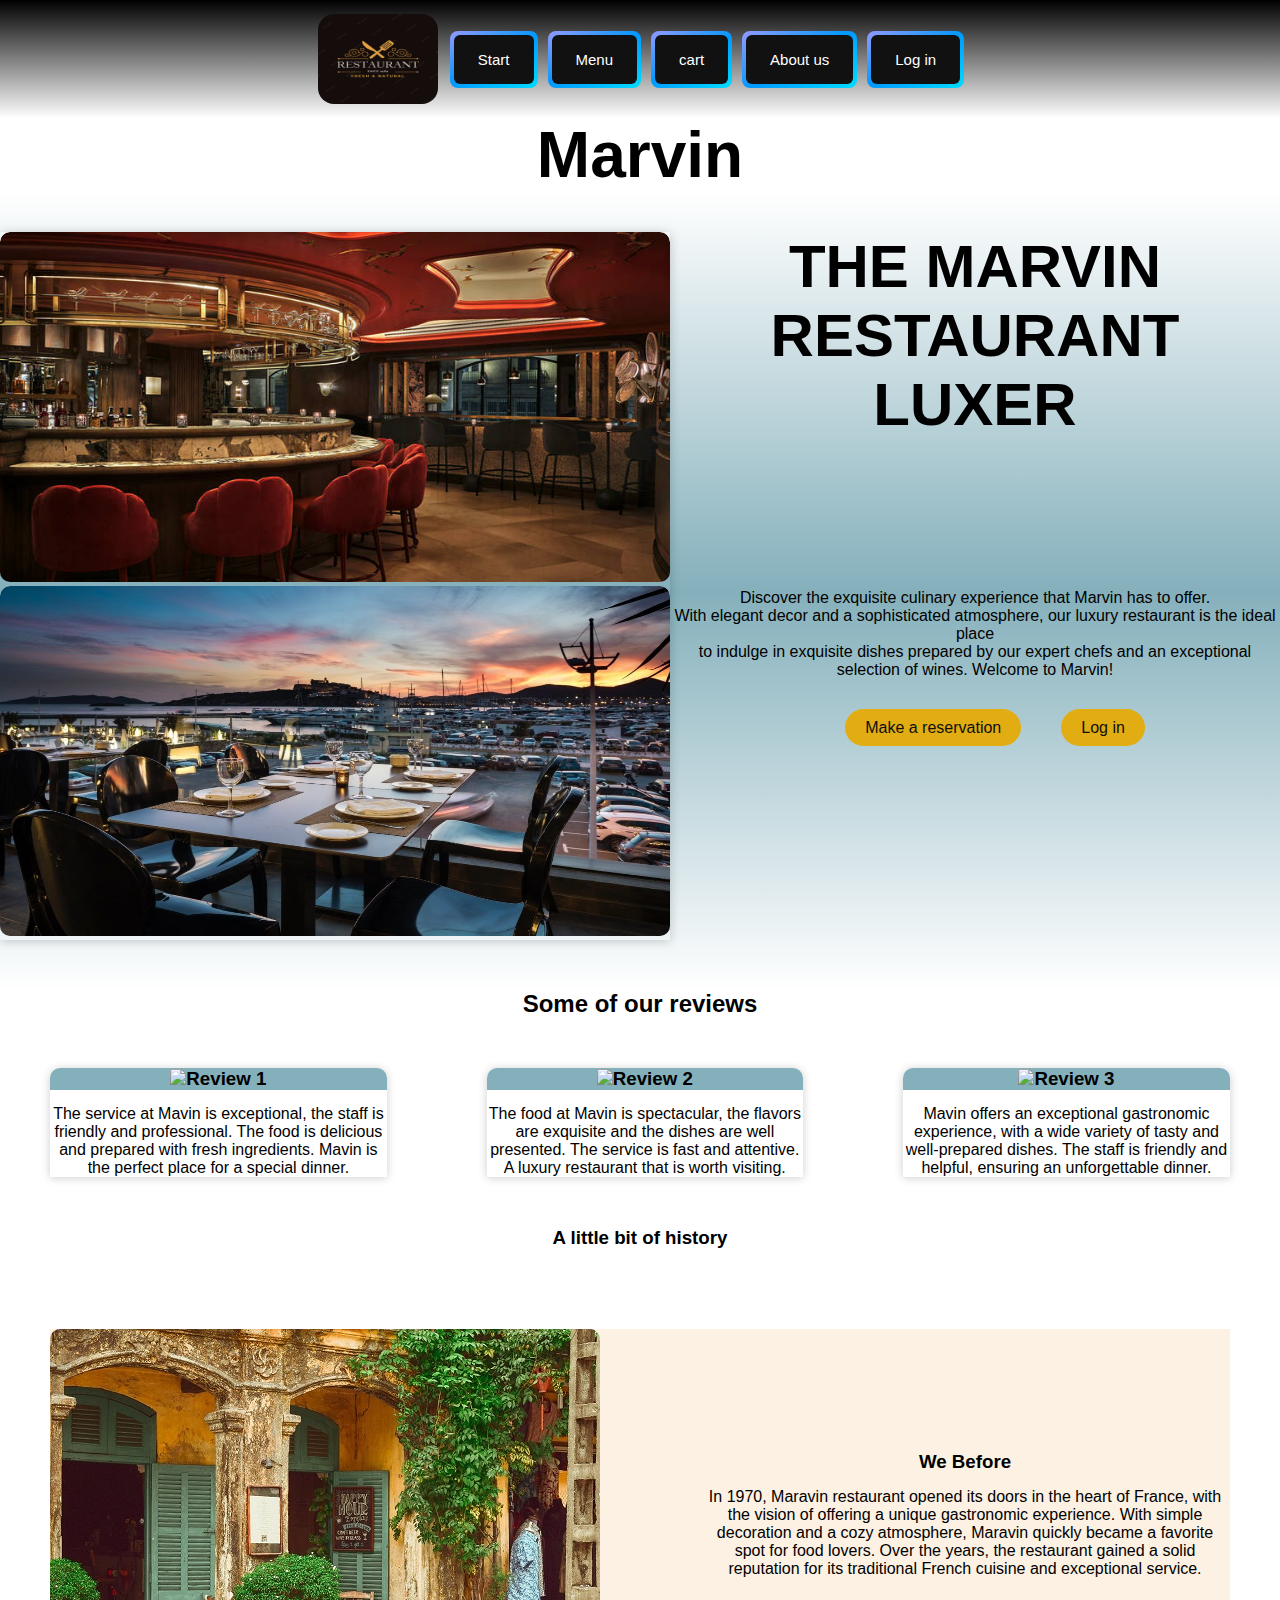
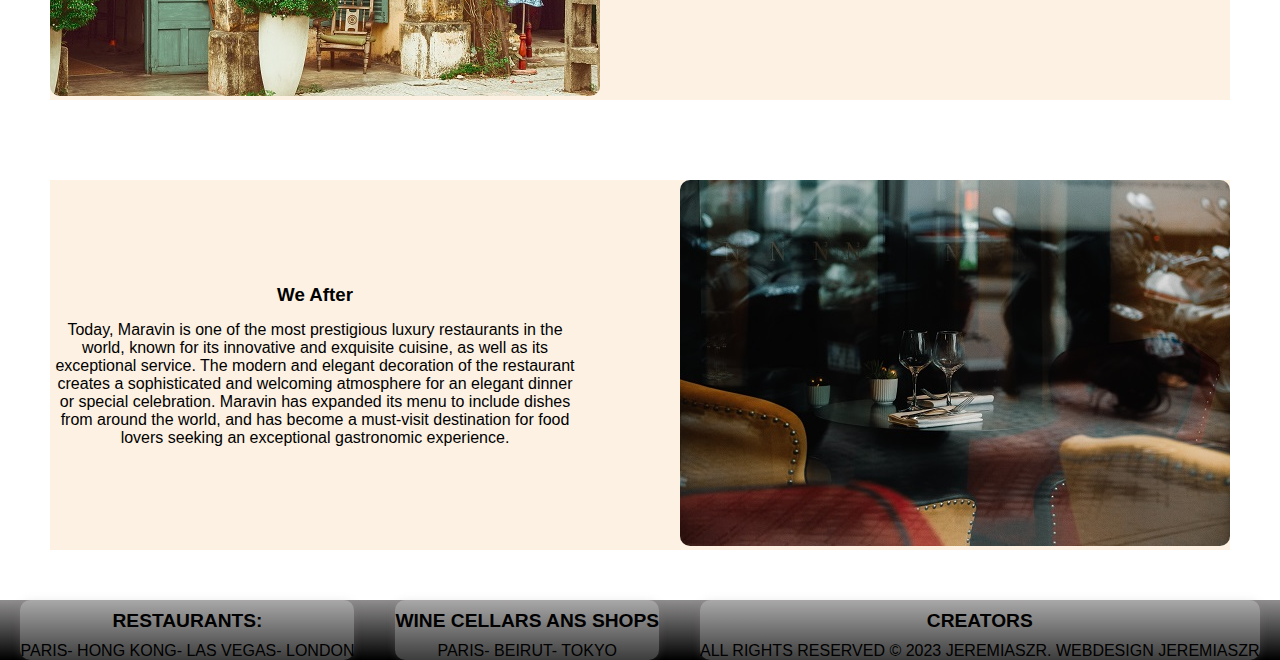
==== commit 141ca16c: "finalizando index" ====
--- a/index.html
+++ b/index.html
@@ -10,6 +10,9 @@
     <link rel="stylesheet" href="css/style.css">
     <meta name="description" content="Marvin is a website showcasing an exclusive luxury restaurant with beautiful views and ambiance. The page features stunning images of the place and provides detailed information on the menu, location, culinary team, and reservations. It includes a photo gallery, reviews from satisfied customers, and a contact form for questions or additional information. Marvin offers visitors a clear and detailed insight into what they can expect when visiting this exceptional restaurant.">
     <meta name="keywords" content="restaurant, foot , eat, beautiful, luxury, dinner, lunch, luxury food, menu, Delivery ">
+    <link
+    rel="stylesheet"
+    href="https://cdnjs.cloudflare.com/ajax/libs/animate.css/4.1.1/animate.min.css"/>
 </head>
 <body>
     <header>
@@ -82,21 +85,23 @@
                 <p>Mavin offers an exceptional gastronomic experience, with a wide variety of tasty and well-prepared dishes. The staff is friendly and helpful, ensuring an unforgettable dinner.</p>
             </div>
         </div>
-        <div class="antes">
+        <h3 class="history"><strong>A little bit of history</strong></h3>
+        <div class="antes animate__animated animate__backInLeft">
             <div>
                 <img class="antesft" src="./img/antes.jpg" alt="before">
             </div>
             <div>
-                <h3><strong>We before</strong></h3>
+                <h3><strong>We Before</strong></h3>
                 <p>
                     In 1970, Maravin restaurant opened its doors in the heart of France, with the vision of offering a unique gastronomic experience. With simple decoration and a cozy atmosphere, Maravin quickly became a favorite spot for food lovers. Over the years, the restaurant gained a solid reputation for its traditional French cuisine and exceptional service.
                 </p>
             </div>
         </div>
-        <div class="ahora">
+        <div class="ahora animate__animated  animate__backInRight">
             <div>
+                <h3><strong>We After</strong></h3>
                 <p>
-                    oday, Maravin is one of the most prestigious luxury restaurants in the world, known for its innovative and exquisite cuisine, as well as its exceptional service. The modern and elegant decoration of the restaurant creates a sophisticated and welcoming atmosphere for an elegant dinner or special celebration. Maravin has expanded its menu to include dishes from around the world, and has become a must-visit destination for food lovers seeking an exceptional gastronomic experience.
+                    Today, Maravin is one of the most prestigious luxury restaurants in the world, known for its innovative and exquisite cuisine, as well as its exceptional service. The modern and elegant decoration of the restaurant creates a sophisticated and welcoming atmosphere for an elegant dinner or special celebration. Maravin has expanded its menu to include dishes from around the world, and has become a must-visit destination for food lovers seeking an exceptional gastronomic experience.
                 </p>
             </div>
             <div>
--- a/css/style.css
+++ b/css/style.css
@@ -299,11 +299,22 @@
   justify-content: center;
   margin-top: 80px;
   margin: 80px 50px 50px 50px;
+  align-items: center;
+  text-align: center;
   background-color: rgba(250, 235, 215, 0.692);
 }
 .antes .antesft, .ahora .antesft {
   margin-right: 100px;
   border-radius: 10px;
+}
+
+.ahora .despuesft {
+  margin-left: 100px;
+  border-radius: 10px;
+}
+
+.history {
+  margin-top: 50px;
 }
 
 .margin {
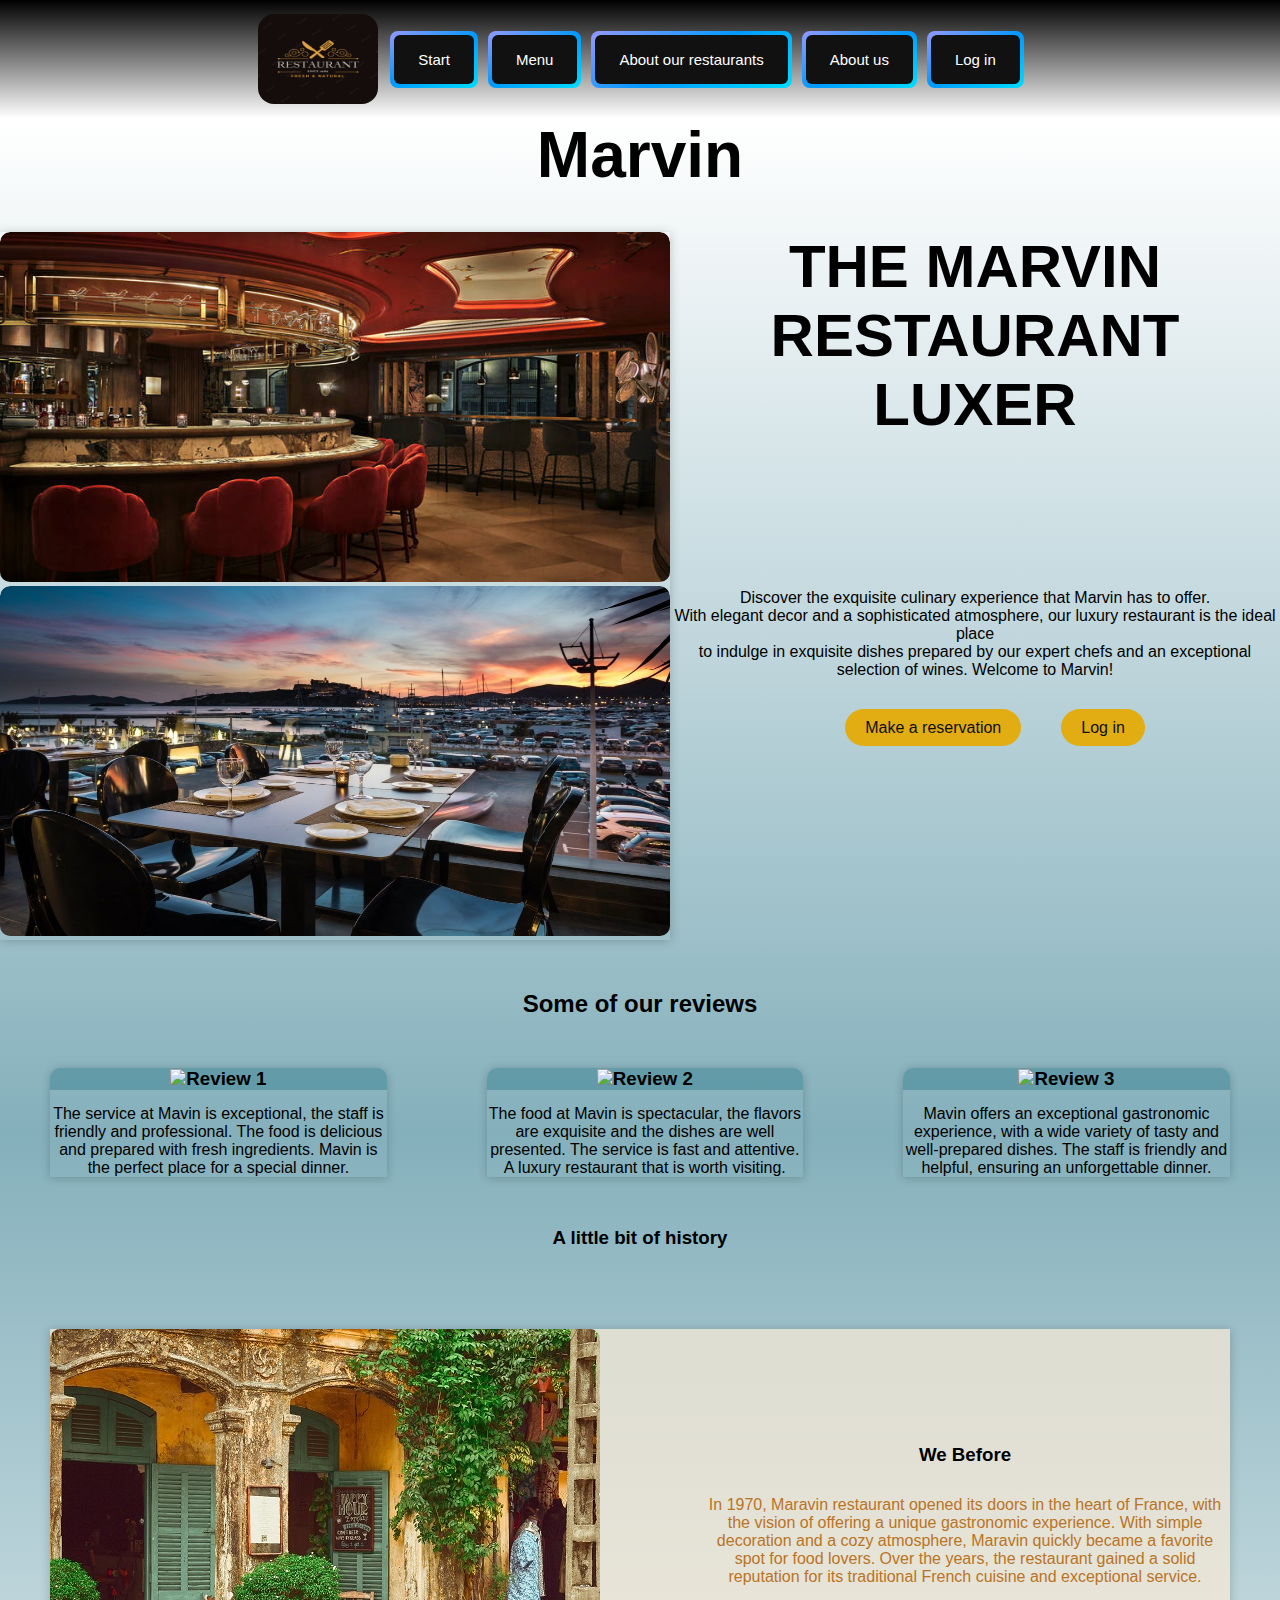
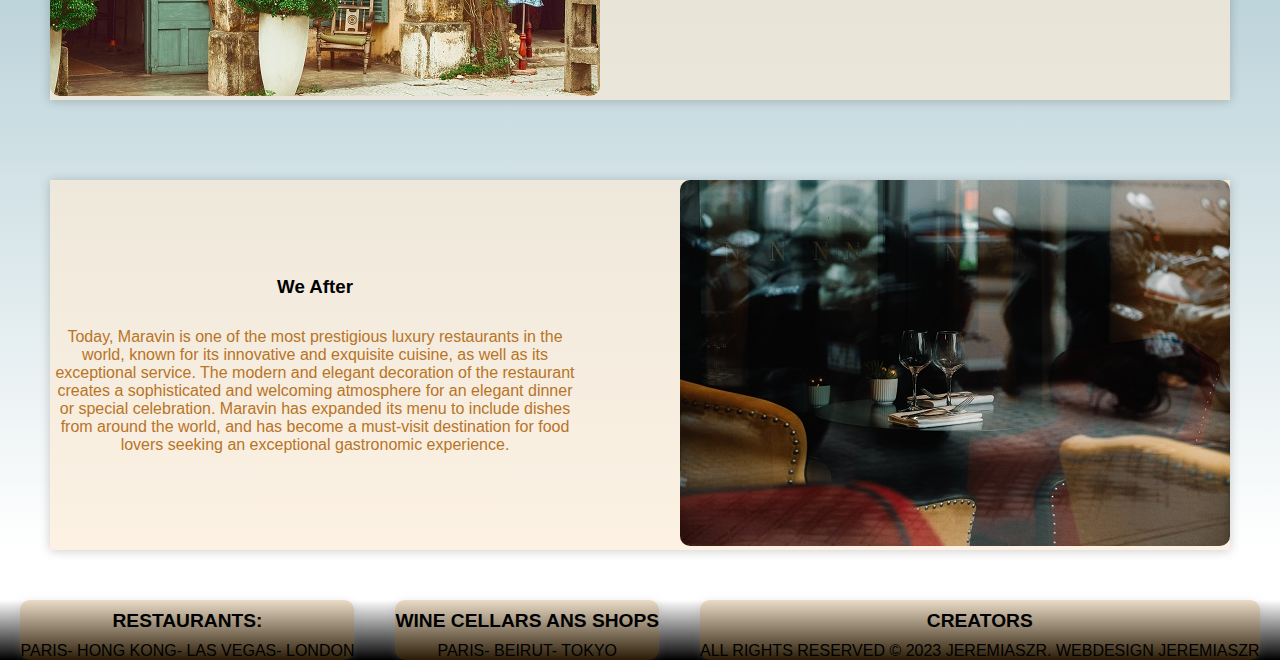
==== commit 5d234551: "terminando los demas restaurantes" ====
--- a/index.html
+++ b/index.html
@@ -5,6 +5,7 @@
     <meta http-equiv="X-UA-Compatible" content="IE=edge">
     <meta name="viewport" content="width=device-width, initial-scale=1.0">
     <title>Start</title>
+    <link rel="icon" href="./img/icon.ico">
     <link href="https://cdn.jsdelivr.net/npm/bootstrap@5.3.0-alpha3/dist/css/bootstrap.min.css" rel="stylesheet" integrity="sha384-KK94CHFLLe+nY2dmCWGMq91rCGa5gtU4mk92HdvYe+M/SXH301p5ILy+dN9+nJOZ" crossorigin="anonymous">
 <script src="https://cdn.jsdelivr.net/npm/bootstrap@5.3.0-alpha3/dist/js/bootstrap.bundle.min.js" integrity="sha384-ENjdO4Dr2bkBIFxQpeoTz1HIcje39Wm4jDKdf19U8gI4ddQ3GYNS7NTKfAdVQSZe" crossorigin="anonymous"></script>
     <link rel="stylesheet" href="css/style.css">
@@ -20,13 +21,13 @@
             <ul><img class="logoo"  src="./img/logop.avif" alt="Logo">
                 <li><a href="#"><button class="button"><span>Start</span></button></a></li>
                 <li><a href="pages/menu.html"><button class="button"><span>Menu</span></button></a></li>
-                <li><a href="pages/cart.html"><button class="button"><span>cart</span></button></a></li>
+                <li><a href="pages/mundo.html"><button class="button"><span>About our restaurants</span></button></a></li>
                 <li><a href="pages/About-us.html"><button class="button"><span>About us</span></button></a></li>
                 <li><a href="pages/log-in.html"><button class="button"><span>Log in</span></button></a></li>
             </ul>
         </nav>
     </header>
-    <main class="main">
+    <main class="main one">
         <div><h1><strong> Marvin</strong></h1></div>
         <div class="contenido_principal1">
                 <div class="conte1">
@@ -69,7 +70,7 @@
                 </div>
             </div>
         </div>
-        <h2><strong> Some of our reviews</strong></h2>
+        <h2 class="titureviews"><strong> Some of our reviews</strong></h2>
         <div class="contenidosegundo">
             <div>
                 <h3><img src="https://img.icons8.com/ios-filled/25/null/add-bookmark.png"/><strong>Review 1</strong>  </h3>
@@ -86,7 +87,7 @@
             </div>
         </div>
         <h3 class="history"><strong>A little bit of history</strong></h3>
-        <div class="antes animate__animated animate__backInLeft">
+        <div class="antes">
             <div>
                 <img class="antesft" src="./img/antes.jpg" alt="before">
             </div>
@@ -97,7 +98,7 @@
                 </p>
             </div>
         </div>
-        <div class="ahora animate__animated  animate__backInRight">
+        <div class="ahora">
             <div>
                 <h3><strong>We After</strong></h3>
                 <p>
--- a/css/style.css
+++ b/css/style.css
@@ -120,11 +120,14 @@
   text-align: center;
 }
 
+.one {
+  background: linear-gradient(white, rgba(83, 144, 160, 0.712), white);
+}
+
 .contenido_principal1 {
   display: flex;
   justify-content: center;
   justify-content: space-around;
-  background: linear-gradient(white, rgba(83, 144, 160, 0.712), white);
 }
 .contenido_principal1 .conte1 {
   display: flex;
@@ -299,9 +302,15 @@
   justify-content: center;
   margin-top: 80px;
   margin: 80px 50px 50px 50px;
+  box-shadow: 0px 1px 10px rgba(0, 0, 0, 0.2);
   align-items: center;
   text-align: center;
+  color: #b97425;
   background-color: rgba(250, 235, 215, 0.692);
+}
+.antes div h3, .ahora div h3 {
+  color: black;
+  margin-bottom: 30px;
 }
 .antes .antesft, .ahora .antesft {
   margin-right: 100px;
@@ -317,117 +326,57 @@
   margin-top: 50px;
 }
 
-.margin {
-  margin-top: 40px;
-}
-.margin .modoft {
-  display: flex;
+.titucomi {
+  text-align: center;
+  margin: 50px;
+}
+
+.entrad {
+  display: flex;
+  flex-wrap: wrap;
+  flex-direction: row;
+  justify-content: space-around;
+}
+.entrad .tarjetacomi {
+  background-color: #fff;
+  color: #000000;
+  display: flex;
+  flex-direction: column;
+  border-radius: 10px;
+  box-shadow: 0px 1px 10px rgba(155, 143, 143, 0.2);
+}
+.entrad .tarjetacomi img {
+  border-radius: 10px;
+}
+.entrad .tarjetacomi .nombre_precio, .entrad .tarjetacomi .precio_comprar {
+  display: flex;
+  justify-content: space-around;
+  flex-wrap: wrap;
+  flex-direction: row;
+  justify-content: space-around;
   align-items: center;
 }
-.margin .modoft img {
-  border-radius: 14px;
-}
-.margin .titulos {
-  color: #fff;
-}
-.margin .modo {
-  margin: 10px;
-  display: flex;
-  justify-content: space-around;
-  background-color: #fff;
-  border-radius: 6px;
-  cursor: default;
-}
-.margin .modo .menumodo {
-  line-height: 20px;
-}
-.margin .bajo {
-  margin-bottom: 50px;
-}
-
-.titulos {
-  color: rgb(255, 255, 255);
-}
-.titulos:hover {
-  transform: skew(5deg, 5deg);
-}
-
-.modoft1 {
-  margin-top: 0;
-}
-
-.modo {
-  margin: 30px;
-  display: flex;
-  justify-content: space-around;
-  background-color: #fff;
-  border-radius: 6px;
-  cursor: default;
-  color: black;
-  /*boocle*/
-}
-.modo .menumodo {
-  line-height: 20px;
-}
-.modo .menumodo:nth-child(1) p {
-  transition: all 400ms ease;
-}
-.modo .menumodo:nth-child(1) p:hover {
-  transform: translatey(5%);
-  background-color: rgba(80, 99, 185, 0.7450980392);
-  border: 8px;
-}
-.modo .menumodo {
-  line-height: 20px;
-}
-.modo .menumodo:nth-child(2) p {
-  transition: all 400ms ease;
-}
-.modo .menumodo:nth-child(2) p:hover {
-  transform: translatey(5%);
-  background-color: rgba(80, 99, 185, 0.7450980392);
-  border: 8px;
-}
-.modo .menumodo {
-  line-height: 20px;
-}
-.modo .menumodo:nth-child(3) p {
-  transition: all 400ms ease;
-}
-.modo .menumodo:nth-child(3) p:hover {
-  transform: translatey(5%);
-  background-color: rgba(80, 99, 185, 0.7450980392);
-  border: 8px;
-}
-.modo .menumodo {
-  line-height: 20px;
-}
-.modo .menumodo:nth-child(4) p {
-  transition: all 400ms ease;
-}
-.modo .menumodo:nth-child(4) p:hover {
-  transform: translatey(5%);
-  background-color: rgba(80, 99, 185, 0.7450980392);
-  border: 8px;
-}
-.modo .menumodo {
-  line-height: 20px;
-}
-.modo .menumodo:nth-child(5) p {
-  transition: all 400ms ease;
-}
-.modo .menumodo:nth-child(5) p:hover {
-  transform: translatey(5%);
-  background-color: rgba(80, 99, 185, 0.7450980392);
-  border: 8px;
-}
-
-.flex {
-  display: flex;
-  justify-content: space-around;
-}
-.flex .flex2 {
-  display: flex;
+.entrad .tarjetacomi .nombre_precio p, .entrad .tarjetacomi .precio_comprar p {
+  font-size: 15px;
+}
+.entrad .altoft {
+  height: 280px;
+  width: 420px;
+}
+
+.fin {
+  margin-bottom: 80px;
+}
+
+.botonbuy {
+  margin-top: 20px;
+  margin-bottom: 20px;
+  color: rgb(0, 0, 0);
+  background: rgba(192, 110, 33, 0.815);
+  padding: 6px;
+  border-radius: 10px;
+  font-size: 20px;
+  font-family: "Trebuchet MS", "Lucida Sans Unicode", "Lucida Grande", "Lucida Sans", Arial, sans-serif;
 }
 
 .nosotros {
@@ -469,29 +418,9 @@
   margin-bottom: 15px;
 }
 
-.compra {
-  margin-top: 50px;
-  display: flex;
-  flex-direction: column;
-  align-items: center;
-  flex-wrap: wrap;
-}
-.compra .conteflex {
-  background-color: rgba(0, 0, 0, 0.781);
-  border-radius: 10px;
-  display: flex;
-  flex-direction: row;
-  align-items: center;
-  grid-column-gap: 50px;
-}
-.compra .conteflex .imgcomi {
-  width: 200px;
-  height: 170px;
-  border-radius: 10px;
-}
-.compra .conteflex .caracproducto {
-  display: flex;
-  flex-direction: column;
+.paris {
+  display: flex;
+  justify-content: space-around;
 }
 
 .ini {
@@ -577,11 +506,11 @@
 footer {
   display: flex;
   justify-content: space-around;
-  background: linear-gradient(rgba(65, 62, 62, 0.589), black);
+  background: linear-gradient(rgba(255, 255, 255, 0.404), black);
 }
 footer div {
   color: black;
-  background: rgba(255, 255, 255, 0.2392156863);
+  background: rgba(172, 112, 22, 0.2392156863);
   border-radius: 10px;
   box-shadow: 0px 1px 10px rgba(155, 143, 143, 0.2);
   transition: all 400ms ease;
@@ -603,10 +532,6 @@
   body {
     width: 100%;
   }
-  .main {
-    background-image: url(../img/pared_vuelta.png);
-    background-size: cover;
-  }
   .main2 {
     background-image: url(../img/media.jpg);
     background-size: cover;
@@ -645,14 +570,13 @@
     margin-bottom: 10px;
   }
   .contenido_principal1 .conte1 .fotos {
-    width: 325px;
+    width: 320px;
     height: 200px;
   }
   .contenido_principal1 .conte_titulo {
     display: flex;
     flex-direction: column;
     justify-content: none;
-    background: linear-gradient(rgba(0, 0, 0, 0.24), rgba(0, 0, 0, 0.63));
   }
   .contenido_principal1 .conte_titulo .titu2 {
     margin-top: 20px;
@@ -663,6 +587,40 @@
   .contenido_principal1 .conte_titulo .titu2 .tamaño p {
     font-size: 10px;
   }
+  h2 {
+    margin-top: 50px;
+  }
+  .contenidosegundo {
+    display: flex;
+    flex-direction: column;
+  }
+  .contenidosegundo div {
+    margin-bottom: 20px;
+  }
+  .contenidosegundo div .imgantesahora {
+    width: 150px;
+  }
+  .antes, .ahora {
+    display: flex;
+    flex-direction: column;
+    border-radius: 10px;
+    align-items: center;
+    justify-content: center;
+  }
+  .antes .antesft, .ahora .antesft {
+    justify-content: center;
+    margin-right: 0px;
+    margin-bottom: 30px;
+    width: 222px;
+  }
+  .ahora {
+    display: flex;
+    flex-direction: column-reverse;
+  }
+  .ahora .despuesft {
+    margin: 0;
+    width: 222px;
+  }
   .boton-1 {
     align-items: center;
     margin-top: 15px;
@@ -684,20 +642,23 @@
   h2 {
     text-align: center;
   }
-  .modoft img {
-    padding-left: 60px;
-  }
-  /*carrito*/
-  .compra {
-    margin-top: 0px;
+  .entrad .tarjetacomi {
+    margin-top: 33px;
+  }
+  .entrad .tarjetacomi .altoft {
+    height: 166px;
+    width: 250px;
+  }
+  .register {
+    justify-content: start;
     flex-direction: column;
-  }
-  .compra .conteflex {
-    border: 1px solid;
-  }
-  .compra .conteflex .imgcomi {
-    width: 150px;
-    height: 100px;
-    border-radius: 10px;
+    margin: 0;
+  }
+  .register .contrado img {
+    width: 300px;
+  }
+  .register .registro {
+    margin-left: 0;
+    margin-right: 0;
   }
 }/*# sourceMappingURL=style.css.map */